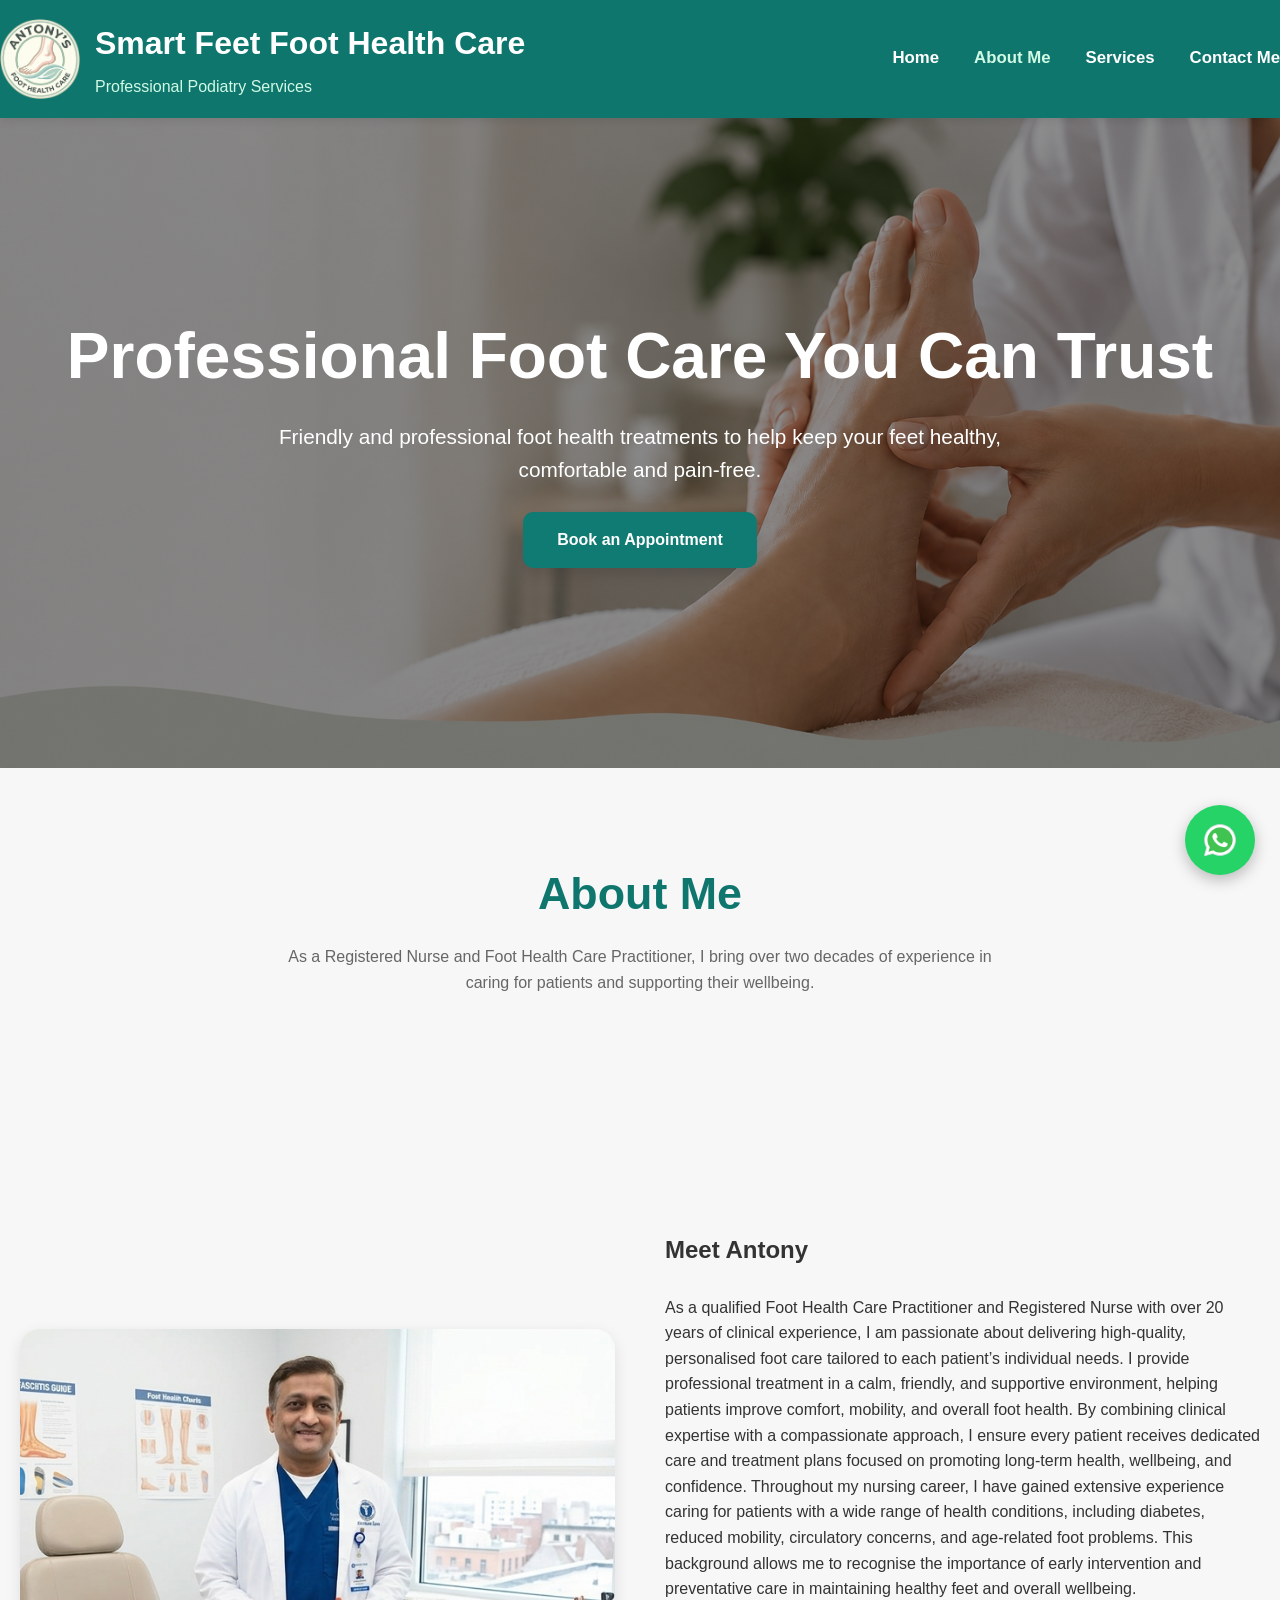
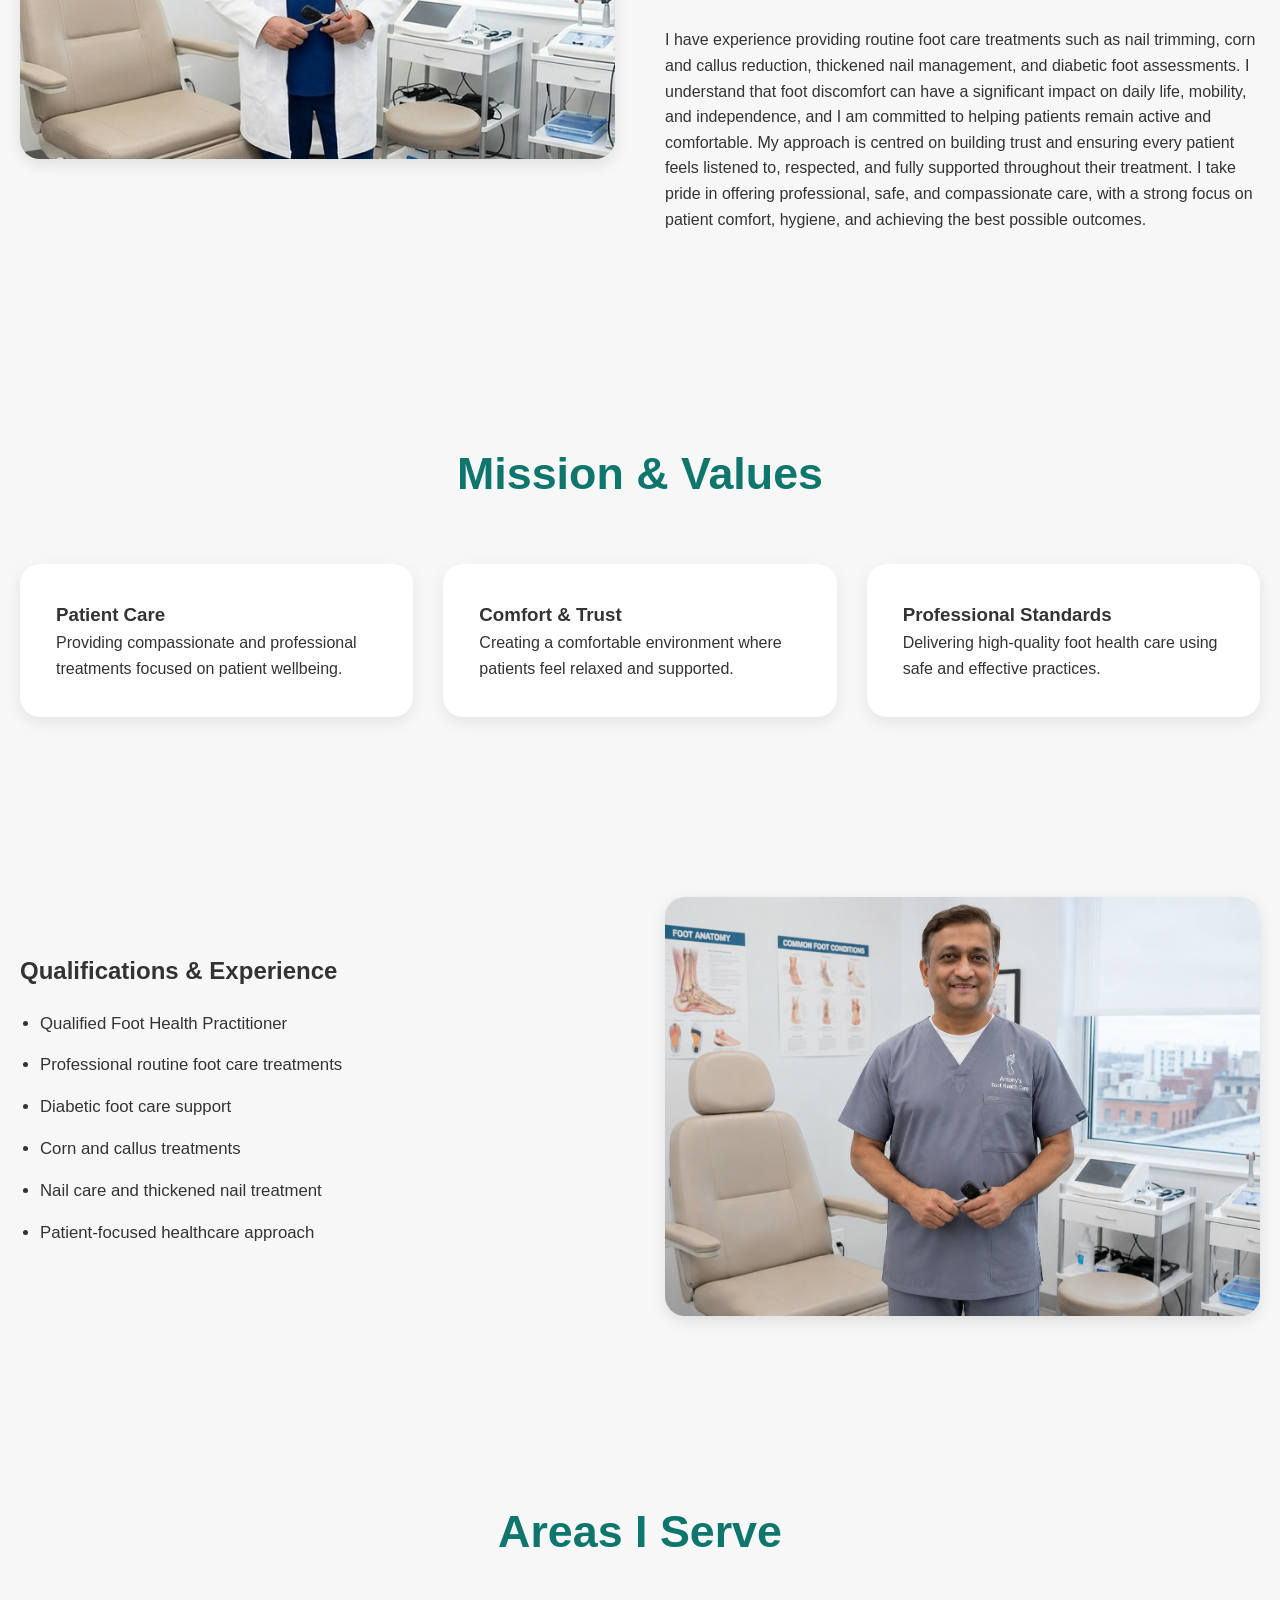
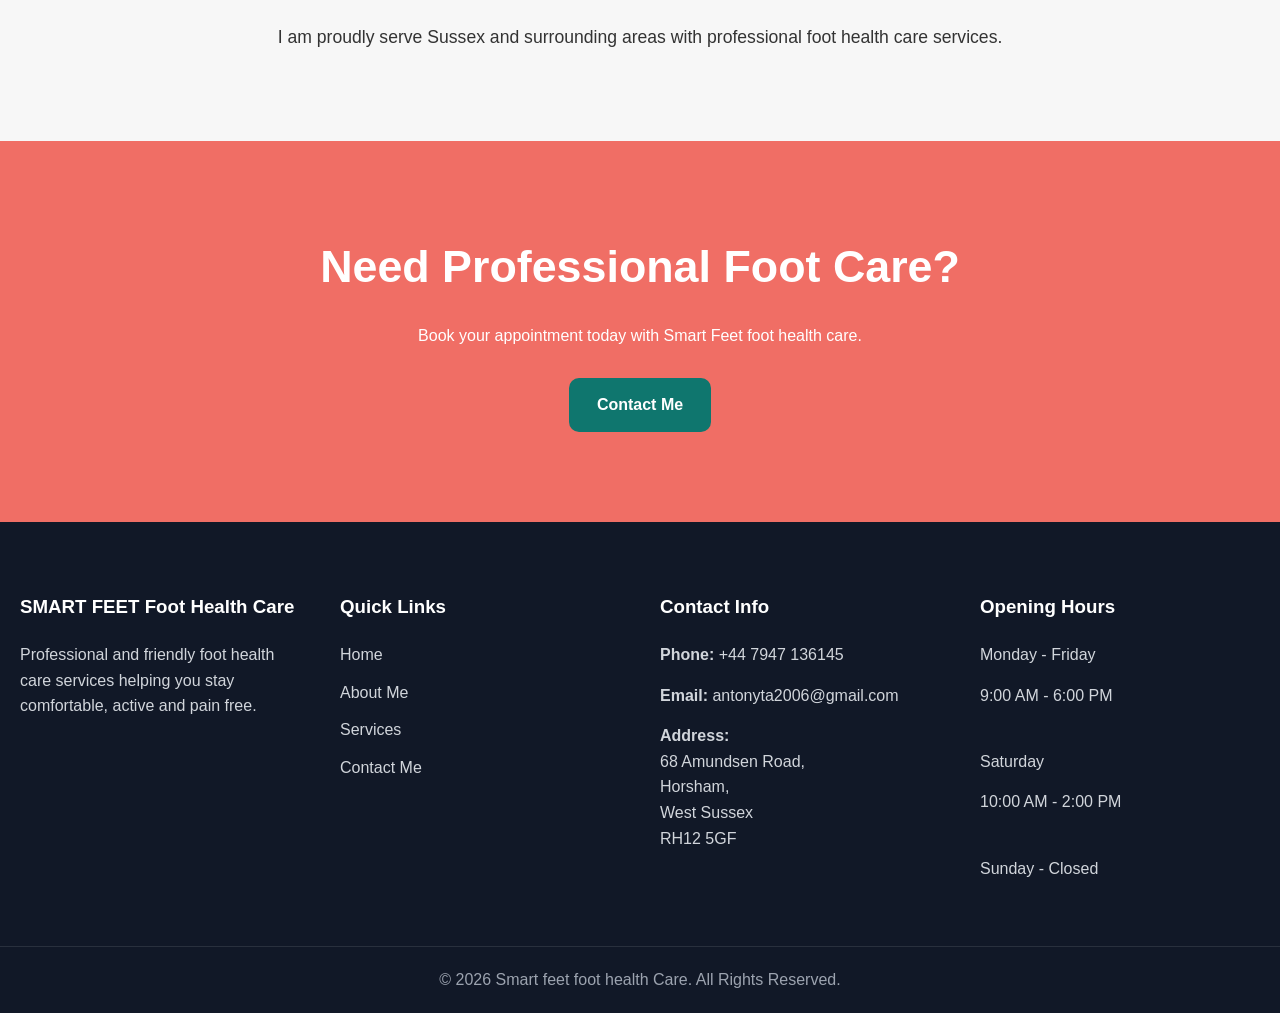
==== about.html @ c0a96d92 "Update about.html" ====
<!DOCTYPE html>
<html lang="en">
<head>
  <meta charset="UTF-8">
  <meta name="viewport" content="width=device-width, initial-scale=1.0">
  <title>Smart Feet Foot Health Care</title>

  <link rel="stylesheet" href="common.css">
</head>
<body>
<!-- ========================= -->
<!-- COMMON HEADER + NAVIGATION -->
<!-- Save this section in each page -->
<!-- ========================= -->

<header>
  <div class="container header-container">
<div class="logo">
  <a href="index.html">
    <img src="images/logo.png" alt="Antony's Foot Health Logo">
  </a>

  <div class="logo-text">
    <h1>Smart Feet Foot Health Care</h1>
    <p>Professional Podiatry Services</p>
  </div>
</div>

<div class="menu-toggle" id="menu-toggle">
  ☰
</div>

<nav class="navbar" id="navbar">
      <ul>
        <li><a href="index.html">Home</a></li>
        <li><a href="about.html" class="active">About Me</a></li>
        <li><a href="services.html">Services</a></li>
        <li><a href="contact.html">Contact Me</a></li>
      </ul>
    </nav>
  </div>
</header>

<!-- ========================= -->
<!-- COMMON HERO SECTION -->
<!-- Save this section in each page -->
<!-- ========================= -->

<section class="hero">
  <div class="hero-content">
    <h2>Professional Foot Care You Can Trust</h2>
    <p>
      Friendly and professional foot health treatments to help keep your feet healthy, comfortable and pain-free.
    </p><br>
            <!-- Hero Button -->
    <a href="contact.html#appointment" class="hero-btn">
      Book an Appointment
    </a>
  </div>
</section>
<section class="about-intro">

  <div class="container">

    <div class="section-title">
      <h2>About Me</h2>

      <p>
        As a Registered Nurse and Foot Health Care Practitioner, I bring over two decades of experience in caring for patients and supporting their wellbeing.
      </p>
    </div>

  </div>

</section>
<section class="about-profile">

  <div class="container about-profile-container">

    <div class="profile-image">
      <img src="images/antony-profile.png" alt="Antony Foot Health Practitioner">
    </div>

    <div class="profile-content">

      <h2>Meet Antony</h2><br>

      <p>
As a qualified Foot Health Care Practitioner and Registered Nurse with over 20 years of clinical experience, I am passionate about delivering high-quality, personalised foot care tailored to each patient’s individual needs. I provide professional treatment in a calm, friendly, and supportive environment, helping patients improve comfort, mobility, and overall foot health. By combining clinical expertise with a compassionate approach, I ensure every patient receives dedicated care and treatment plans focused on promoting long-term health, wellbeing, and confidence. Throughout my nursing career, I have gained extensive experience caring for patients with a wide range of health conditions, including diabetes, reduced mobility, circulatory concerns, and age-related foot problems. This background allows me to recognise the importance of early intervention and preventative care in maintaining healthy feet and overall wellbeing.
      </p><br>

      <p>
        I have experience providing routine foot care treatments such as nail trimming, corn and callus reduction, thickened nail management, and diabetic foot assessments. I understand that foot discomfort can have a significant impact on daily life, mobility, and independence, and I am committed to helping patients remain active and comfortable. My approach is centred on building trust and ensuring every patient feels listened to, respected, and fully supported throughout their treatment. I take pride in offering professional, safe, and compassionate care, with a strong focus on patient comfort, hygiene, and achieving the best possible outcomes.
      </p><br>



    </div>

  </div>

</section>
<section class="mission-section">

  <div class="container">

    <div class="section-title">
      <h2>Mission & Values</h2>
    </div>

    <div class="mission-grid">

      <div class="mission-card">
        <h3>Patient Care</h3>

        <p>
          Providing compassionate and professional treatments focused on patient wellbeing.
        </p>
      </div>

      <div class="mission-card">
        <h3>Comfort & Trust</h3>

        <p>
          Creating a comfortable environment where patients feel relaxed and supported.
        </p>
      </div>

      <div class="mission-card">
        <h3>Professional Standards</h3>

        <p>
          Delivering high-quality foot health care using safe and effective practices.
        </p>
      </div>

    </div>

  </div>

</section>
<section class="qualifications-section">

  <div class="container qualifications-container">

    <div class="qualifications-content">

      <h2>Qualifications & Experience</h2>

      <ul class="qualification-list">

        <li>Qualified Foot Health Practitioner</li>

        <li>Professional routine foot care treatments</li>

        <li>Diabetic foot care support</li>

        <li>Corn and callus treatments</li>

        <li>Nail care and thickened nail treatment</li>

        <li>Patient-focused healthcare approach</li>

      </ul>

    </div>

    <div class="qualifications-image">
      <img src="images/antony-profile1.png" alt="Foot Health Treatment">
    </div>

  </div>

</section>
<section class="service-area">

  <div class="container">

    <div class="section-title">
      <h2>Areas I Serve</h2>
    </div>

    <p class="service-area-text">
      I am proudly serve Sussex and surrounding areas with professional foot health care services.
    </p>

  </div>

</section>

<section class="services-cta">

  <div class="container services-cta-container">

    <h2>Need Professional Foot Care?</h2>

    <p>
      Book your appointment today with Smart Feet foot health care.
    </p>

    <a href="contact.html#appointment" class="btn-primary">
      Contact Me
    </a>

  </div>

</section>

<!-- ========================= -->
<!-- COMMON FOOTER -->
<!-- Save this section in each page -->
<!-- ========================= -->

<!-- ========================= -->
<!-- Footer -->
<!-- ========================= -->

<footer class="footer">

  <div class="container footer-container">

    <!-- Footer About -->
    <div class="footer-column">
      <h3>SMART FEET Foot Health Care</h3>

      <p>
        Professional and friendly foot health care services helping you stay comfortable, active and pain free.
      </p>
    </div>

    <!-- Quick Links -->
    <div class="footer-column">
      <h3>Quick Links</h3>

      <ul class="footer-links">
        <li><a href="index.html">Home</a></li>
        <li><a href="about.html">About Me</a></li>
        <li><a href="services.html">Services</a></li>
        <li><a href="contact.html">Contact Me</a></li>
      </ul>
    </div>

    <!-- Contact Information -->
    <div class="footer-column">
      <h3>Contact Info</h3>

      <p><strong>Phone:</strong> +44 7947 136145</p>

      <p><strong>Email:</strong> antonyta2006@gmail.com</p>

      <p>
        <strong>Address:</strong><br>
        68 Amundsen Road,<br>
        Horsham,<br>
        West Sussex<br>
        RH12 5GF
      </p>
    </div>

    <!-- Opening Hours -->
    <div class="footer-column">
      <h3>Opening Hours</h3>

      <p>Monday - Friday</p>
      <p>9:00 AM - 6:00 PM</p>

      <br>

      <p>Saturday</p>
      <p>10:00 AM - 2:00 PM</p>

      <br>

      <p>Sunday - Closed</p>
    </div>

  </div>

  <!-- Bottom Footer -->
  <div class="footer-bottom">
    <p>
      © 2026 Smart feet foot health Care. All Rights Reserved.
    </p>
  </div>

</footer>
  <script src="common.js"></script>
<!-- WhatsApp Floating Button -->
<a 
  href="https://wa.me/447947136145" 
  class="whatsapp-float" 
  target="_blank"
>
  <img src="images/whatsapp-icon.png" alt="WhatsApp">
</a>
</body>
</html>
---- common.css ----
/* ========================= */
/* COMMON CSS */
/* Antony's Foot Health Care */
/* ========================= */

/* ========================= */
/* RESET */
/* ========================= */

* {
  margin: 0;
  padding: 0;
  box-sizing: border-box;
}

html,
body {
  width: 100%;
  overflow-x: hidden;
}

body {
  font-family: Arial, sans-serif;
  line-height: 1.6;
  color: #333;
  background-color: #f7f7f7;
}

img {
  max-width: 100%;
  display: block;
}

/* ========================= */
/* CONTAINER */
/* ========================= */

.container {
  width: 100%;
  max-width: 1400px;
  margin: 0 auto;
  padding-left: 20px;
  padding-right: 20px;
}

/* ========================= */
/* HEADER */
/* ========================= */

header {
  background-color: #0f766e;
  color: white;
  position: sticky;
  top: 0;
  z-index: 1000;
  width: 100%;
  box-shadow: 0 2px 10px rgba(0,0,0,0.1);
}

.header-container {
  display: flex;
  justify-content: space-between;
  align-items: center;
  padding: 18px 0;
  position: relative;
}

/* ========================= */
/* LOGO */
/* ========================= */

.logo {
  display: flex;
  align-items: center;
  gap: 15px;
}

.logo img {
  width: 80px;
  height: auto;
  object-fit: contain;
}

.logo-text h1 {
  font-size: 2rem;
  color: white;
  margin-bottom: 5px;
}

.logo-text p {
  font-size: 1rem;
  color: #d1fae5;
}

/* ========================= */
/* NAVIGATION */
/* ========================= */

.navbar ul {
  list-style: none;
  display: flex;
  gap: 35px;
}

.navbar a {
  text-decoration: none;
  color: white;
  font-weight: bold;
  font-size: 1.05rem;
  transition: 0.3s;
}

.navbar a:hover,
.navbar a.active {
  color: #d1fae5;
}

/* ========================= */
/* HAMBURGER */
/* ========================= */

.menu-toggle {
  display: none;
  font-size: 2rem;
  color: white;
  cursor: pointer;
}

/* ========================= */
/* HERO SECTION */
/* ========================= */

.hero {
  background:
    linear-gradient(rgba(0,0,0,0.45), rgba(0,0,0,0.45)),
    url('images/hero-foot-health.png');

  background-size: cover;
  background-position: center;

  height: 650px;

  display: flex;
  align-items: center;
  justify-content: center;

  text-align: center;

  color: white;
}

.hero-content h2 {
  font-size: 4rem;
  margin-bottom: 25px;
  line-height: 1.2;
}

.hero-content p {
  font-size: 1.3rem;
  max-width: 800px;
  margin: auto;
}
/* ========================= */
/* Hero Button */
/* ========================= */

.hero-btn {

  display: inline-block;

  background-color: #0f7b72;

  color: white;

  padding: 15px 34px;

  border-radius: 10px;

  text-decoration: none;

  font-size: 1rem;

  font-weight: 600;

  transition: all 0.3s ease;

  box-shadow: 0 5px 15px rgba(0,0,0,0.15);
}

.hero-btn:hover {

  background-color: #0b5f58;

  transform: translateY(-3px);

  box-shadow: 0 10px 22px rgba(15,123,114,0.25);
}

/* ========================= */
/* COMMON SECTION */
/* ========================= */

section {
  padding: 90px 0;
}

.section-title {
  text-align: center;
  margin-bottom: 55px;
}

.section-title h2 {
  font-size: 2.8rem;
  color: #0f766e;
  margin-bottom: 15px;
}

.section-title p {
  color: #666;
  max-width: 750px;
  margin: auto;
}

/* ========================= */
/* PAGE SECTION */
/* ========================= */

.page-section {
  padding: 80px 0;
}

.page-section h2 {
  font-size: 2.5rem;
  margin-bottom: 20px;
  color: #0f766e;
}

.page-section p {
  font-size: 1.1rem;
  margin-bottom: 15px;
}

/* ========================= */
/* BUTTONS */
/* ========================= */

.btn-primary,
.service-btn,
.contact-btn {
  display: inline-block;
  background-color: #0f766e;
  color: white;
  padding: 14px 28px;
  border-radius: 10px;
  text-decoration: none;
  font-weight: bold;
  transition: 0.35s ease;
}

.btn-primary:hover,
.service-btn:hover,
.contact-btn:hover {
  background-color: #0b5f58;
  transform: translateY(-3px);
  box-shadow: 0 10px 25px rgba(0,0,0,0.15);
}

/* ========================= */
/* WELCOME SECTION */
/* ========================= */

.welcome-container {
  display: grid;
  grid-template-columns: 1fr 1fr;
  gap: 50px;
  align-items: center;
}

.welcome-image img {
  border-radius: 20px;
}

/* ========================= */
/* GRID LAYOUTS */
/* ========================= */

.services-grid,
.why-grid,
.testimonial-grid,
.contact-grid,
.mission-grid,
.trust-grid,
.problems-grid,
.process-grid,
.areas-grid,
.care-grid {
  display: grid;
  gap: 30px;
}

/* ========================= */
/* SERVICES GRID */
/* ========================= */

.services-grid,
.why-grid,
.testimonial-grid,
.mission-grid,
.trust-grid {
  grid-template-columns: repeat(auto-fit, minmax(260px, 1fr));
}

/* ========================= */
/* CONTACT GRID */
/* ========================= */

.contact-grid {
  grid-template-columns: repeat(auto-fit, minmax(280px, 1fr));
}

/* ========================= */
/* AREA GRID */
/* ========================= */

.areas-grid {
  grid-template-columns: repeat(auto-fit, minmax(180px, 1fr));
}

/* ========================= */
/* CARE GRID */
/* ========================= */

.care-grid {
  grid-template-columns: repeat(auto-fit, minmax(300px, 1fr));
}

/* ========================= */
/* PROCESS GRID */
/* ========================= */

.problems-grid,
.process-grid {
  grid-template-columns: repeat(auto-fit, minmax(220px, 1fr));
}

/* ========================= */
/* CARDS */
/* ========================= */

.service-card,
.why-card,
.testimonial-card,
.contact-card,
.mission-card,
.trust-card,
.problem-card,
.process-card,
.care-card {
  background: white;
  padding: 35px;
  border-radius: 20px;
  box-shadow: 0 5px 15px rgba(0,0,0,0.08);
  transition: all 0.35s ease;
  border: 1px solid transparent;
}

.service-card:hover,
.why-card:hover,
.testimonial-card:hover,
.contact-card:hover,
.mission-card:hover,
.trust-card:hover,
.problem-card:hover,
.process-card:hover,
.care-card:hover {
  transform: translateY(-8px);

  box-shadow:
    0 15px 35px rgba(0,0,0,0.18),
    0 8px 18px rgba(15,123,114,0.15);

  border-color: #0f766e;
}

/* ========================= */
/* SERVICE IMAGES */
/* ========================= */

.service-card img {
  width: 100%;
  height: 220px;
  object-fit: cover;
  border-radius: 15px;
  margin-bottom: 20px;
}

/* ========================= */
/* FAQ SECTION */
/* ========================= */

.faq-item {
  margin-bottom: 30px;
}

.faq-item h3 {
  color: #0f766e;
  margin-bottom: 10px;
}

/* ========================= */
/* CTA SECTIONS */
/* ========================= */

.cta-section,
.about-cta,
.services-cta {
  text-align: center;
  color: white;
}

.cta-section,
.about-cta {
  background-color: #0f766e;
}

.services-cta {
  background-color: #f06e65;
}

.cta-section h2,
.about-cta h2,
.services-cta h2 {
  font-size: 2.8rem;
  margin-bottom: 20px;
}

.cta-section p,
.about-cta p,
.services-cta p {
  margin-bottom: 30px;
}

/* ========================= */
/* CONTACT */
/* ========================= */

.contact-icon {
  font-size: 3rem;
  margin-bottom: 20px;
}

.contact-card h3 {
  color: #0f766e;
  margin-bottom: 15px;
}

.contact-card p {
  margin-bottom: 25px;
}

.contact-form {
  max-width: 700px;
  margin: auto;
}

.form-group {
  margin-bottom: 20px;
}

.contact-form input,
.contact-form textarea {
  width: 100%;
  padding: 16px;
  border-radius: 10px;
  border: 1px solid #ddd;
  font-size: 1rem;
}

/* ========================= */
/* MAP */
/* ========================= */

.map-container {
  border-radius: 20px;
  overflow: hidden;
  box-shadow: 0 5px 15px rgba(0,0,0,0.1);
}

/* ========================= */
/* HOURS */
/* ========================= */

.hours-card {
  max-width: 700px;
  margin: auto;
  background: white;
  padding: 40px;
  border-radius: 20px;
  box-shadow: 0 5px 15px rgba(0,0,0,0.08);
}

.hours-card h2 {
  text-align: center;
  margin-bottom: 30px;
  color: #0f766e;
}

.hours-row {
  display: flex;
  justify-content: space-between;
  padding: 15px 0;
  border-bottom: 1px solid #eee;
}

/* ========================= */
/* ABOUT */
/* ========================= */

.about-profile-container,
.qualifications-container,
.treatment-container,
.diabetic-container {
  display: grid;
  grid-template-columns: 1fr 1fr;
  gap: 50px;
  align-items: center;
}

.profile-image img,
.qualifications-image img,
.treatment-image img,
.diabetic-image img {
  width: 100%;
  border-radius: 20px;
  box-shadow: 0 5px 15px rgba(0,0,0,0.1);
}

/* ========================= */
/* QUALIFICATION LIST */
/* ========================= */

.qualification-list {
  margin-top: 20px;
  padding-left: 20px;
}

.qualification-list li {
  margin-bottom: 15px;
  font-size: 1.05rem;
}

/* ========================= */
/* TREATMENT CONTENT */
/* ========================= */

.treatment-content ul {
  margin-top: 20px;
  padding-left: 20px;
}

.treatment-content li {
  margin-bottom: 12px;
}

/* ========================= */
/* PHILOSOPHY */
/* ========================= */

.philosophy-card {
  max-width: 900px;
  margin: auto;
  background: white;
  padding: 50px;
  border-radius: 20px;
  text-align: center;
  box-shadow: 0 5px 15px rgba(0,0,0,0.08);
}

/* ========================= */
/* SERVICE AREA */
/* ========================= */

.service-area-text {
  text-align: center;
  max-width: 800px;
  margin: auto;
  font-size: 1.1rem;
}

/* ========================= */
/* HOME VISIT */
/* ========================= */

.home-visit-card {
  background-color: #0f766e;
  color: white;
  padding: 60px;
  border-radius: 20px;
  text-align: center;
}

.home-visit-card h2 {
  margin-bottom: 20px;
}

.home-visit-card p {
  margin-bottom: 30px;
}

/* ========================= */
/* CARE CARD */
/* ========================= */

.care-card h3 {
  margin-bottom: 20px;
  color: #0f766e;
}

.care-card ul {
  padding-left: 20px;
}

.care-card li {
  margin-bottom: 12px;
}

/* ========================= */
/* AREA CARD */
/* ========================= */

.area-card {
  background-color: #0f766e;
  color: white;
  padding: 25px;
  text-align: center;
  border-radius: 12px;
  font-weight: bold;
  transition: 0.3s ease;
}

.area-card:hover {
  transform: translateY(-5px);
  background-color: #0b5f58;
  box-shadow: 0 10px 25px rgba(0,0,0,0.2);
}

/* ========================= */
/* FOOTER */
/* ========================= */

.footer {
  background-color: #111827;
  color: #d1d5db;
  padding-top: 70px;
}

.footer-container {
  display: grid;
  grid-template-columns: repeat(auto-fit, minmax(230px, 1fr));
  gap: 40px;
  padding-bottom: 50px;
}

.footer-column h3 {
  color: white;
  margin-bottom: 20px;
}

.footer-column p {
  margin-bottom: 15px;
}

.footer-links {
  list-style: none;
}

.footer-links li {
  margin-bottom: 12px;
}

.footer-links a {
  text-decoration: none;
  color: #d1d5db;
  transition: 0.3s;
}

.footer-links a:hover {
  color: #25D366;
  padding-left: 5px;
}

.footer-bottom {
  border-top: 1px solid rgba(255,255,255,0.1);
  text-align: center;
  padding: 20px 0;
  color: #9ca3af;
}

/* ========================= */
/* WHATSAPP FLOAT */
/* ========================= */

.whatsapp-float {
  position: fixed;
  bottom: 25px;
  right: 25px;
  width: 70px;
  height: 70px;
  background-color: #25D366;
  border-radius: 50%;
  display: flex;
  align-items: center;
  justify-content: center;
  z-index: 9999;
  box-shadow: 0 5px 15px rgba(0,0,0,0.25);
  transition: 0.3s ease;
}

.whatsapp-float:hover {
  transform: scale(1.1);
}

.whatsapp-float img {
  width: 38px;
}

/* ========================= */
/* MOBILE RESPONSIVE */
/* ========================= */

@media (max-width: 768px) {

  /* Header */

  .header-container {
    flex-wrap: nowrap;
    padding: 15px 0;
    align-items: center;
  }

  .logo {
    width: 85%;
    gap: 10px;
  }

  .logo img {
    width: 60px;
  }

  .logo-text h1 {
    font-size: 1.5rem;
    line-height: 1.3;
  }

  .logo-text p {
    font-size: 0.9rem;
  }

  /* Hamburger */

  .menu-toggle {
    display: block;
    font-size: 2.3rem;
    margin-left: auto;
    padding-right: 5px;
  }

  /* Navbar */

  .navbar {
    display: none;
    position: absolute;
    top: 100%;
    left: 0;
    width: 100%;
    background-color: #0f766e;
    padding: 20px 0;
    z-index: 999;
  }

  .navbar.active {
    display: block;
  }

  .navbar ul {
    flex-direction: column;
    align-items: center;
    gap: 20px;
  }

  .navbar a {
    font-size: 1.1rem;
  }

  /* Hero */

  .hero {
    height: 500px;
    padding: 20px;
  }

  .hero-content h2 {
    font-size: 2.5rem;
  }

  .hero-content p {
    font-size: 1rem;
  }
  .hero-btn {

    padding: 14px 26px;

    font-size: 0.95rem;

    width: auto;

    max-width: 90%;
  }
  /* Grids */

  .welcome-container,
  .about-profile-container,
  .qualifications-container,
  .treatment-container,
  .diabetic-container {
    grid-template-columns: 1fr;
  }

  /* Hours */

  .hours-row {
    flex-direction: column;
    gap: 5px;
  }

  /* Footer */

 .footer {

    text-align: left;

    padding-top: 40px;
  }

  .footer-container {

    display: grid;

    grid-template-columns: 1fr 1fr;

    gap: 25px;

    padding-bottom: 30px;
  }

  .footer-column h3 {

    font-size: 1.1rem;

    margin-bottom: 12px;
  }

  .footer-column p,
  .footer-links a {

    font-size: 0.9rem;

    line-height: 1.5;
  }

  .footer-links li {

    margin-bottom: 8px;
  }

  .footer-bottom {

    font-size: 0.8rem;

    padding: 15px 10px;

    text-align: center;
  }
.footer-column:first-child {

    grid-column: 1 / -1;
  }


  /* Sections */

  section {
    padding: 70px 0;
  }

  .section-title h2 {
    font-size: 2rem;
  }

  .cta-section h2,
  .about-cta h2,
  .services-cta h2 {
    font-size: 2rem;
  }

  .philosophy-card,
  .home-visit-card {
    padding: 30px;
  }

  .whatsapp-float {
    width: 60px;
    height: 60px;
  }

  .whatsapp-float img {
    width: 32px;
  }

}
/* ========================= */
/* Mobile Navigation */
/* ========================= */

@media (max-width: 768px) {

  .navbar {

    position: fixed;

    top: 0;
    left: -100%;

    width: 280px;
    height: 100vh;

    background-color: #0f766e;

    padding: 80px 30px;

    transition: 0.35s ease;

    z-index: 9999;

    display: flex;
    flex-direction: column;
  }

  .navbar.active {

    left: 0;
  }

  .navbar ul {

    display: flex;
    flex-direction: column;

    gap: 25px;
  }

  .navbar ul li a {

    font-size: 1.2rem;

    color: white;
  }

  /* Close Button */

  .close-menu {

    position: absolute;

    top: 20px;
    right: 25px;

    font-size: 2rem;

    color: white;

    cursor: pointer;
  }

  /* Hamburger */

  .menu-toggle {

    display: block;

    font-size: 2.2rem;

    cursor: pointer;

    color: white;

    z-index: 10000;
  }

}
/* ========================= */
/* Hide Close Button on Desktop */
/* ========================= */

.close-menu {
  display: none;
}

/* ========================= */
/* Mobile Only */
/* ========================= */

@media (max-width: 768px) {

  .close-menu {
    display: block;
  }

}
/* ========================= */
/* Appointment Form */
/* ========================= */

.appointment-section {

  background-color: #f8fafc;
}

.appointment-form {

  max-width: 800px;

  margin: auto;

  background: white;

  padding: 50px;

  border-radius: 20px;

  box-shadow: 0 5px 20px rgba(0,0,0,0.08);
}

.appointment-form .form-group {

  margin-bottom: 25px;
}

.appointment-form label {

  display: block;

  margin-bottom: 10px;

  font-weight: 600;

  color: #0f172a;
}

.appointment-form input,
.appointment-form select,
.appointment-form textarea {

  width: 100%;

  padding: 15px;

  border: 1px solid #d1d5db;

  border-radius: 10px;

  font-size: 1rem;

  transition: 0.3s ease;
}

.appointment-form input:focus,
.appointment-form select:focus,
.appointment-form textarea:focus {

  outline: none;

  border-color: #0f7b72;

  box-shadow: 0 0 0 3px rgba(15,123,114,0.15);
}

.radio-group {

  display: flex;

  gap: 30px;

  margin-top: 10px;
}

.radio-group label {

  display: flex;

  align-items: center;

  gap: 8px;

  font-weight: normal;
}

.appointment-btn {

  width: 100%;

  background-color: #0f7b72;

  color: white;

  border: none;

  padding: 16px;

  border-radius: 10px;

  font-size: 1rem;

  font-weight: 600;

  cursor: pointer;

  transition: 0.3s ease;
}

.appointment-btn:hover {

  background-color: #0b5f58;

  transform: translateY(-2px);

  box-shadow: 0 8px 18px rgba(15,123,114,0.25);
}

/* ========================= */
/* Mobile Responsive */
/* ========================= */

@media (max-width: 768px) {

  .appointment-form {

    padding: 30px 20px;
  }

  .radio-group {

    flex-direction: column;

    gap: 12px;
  }
}
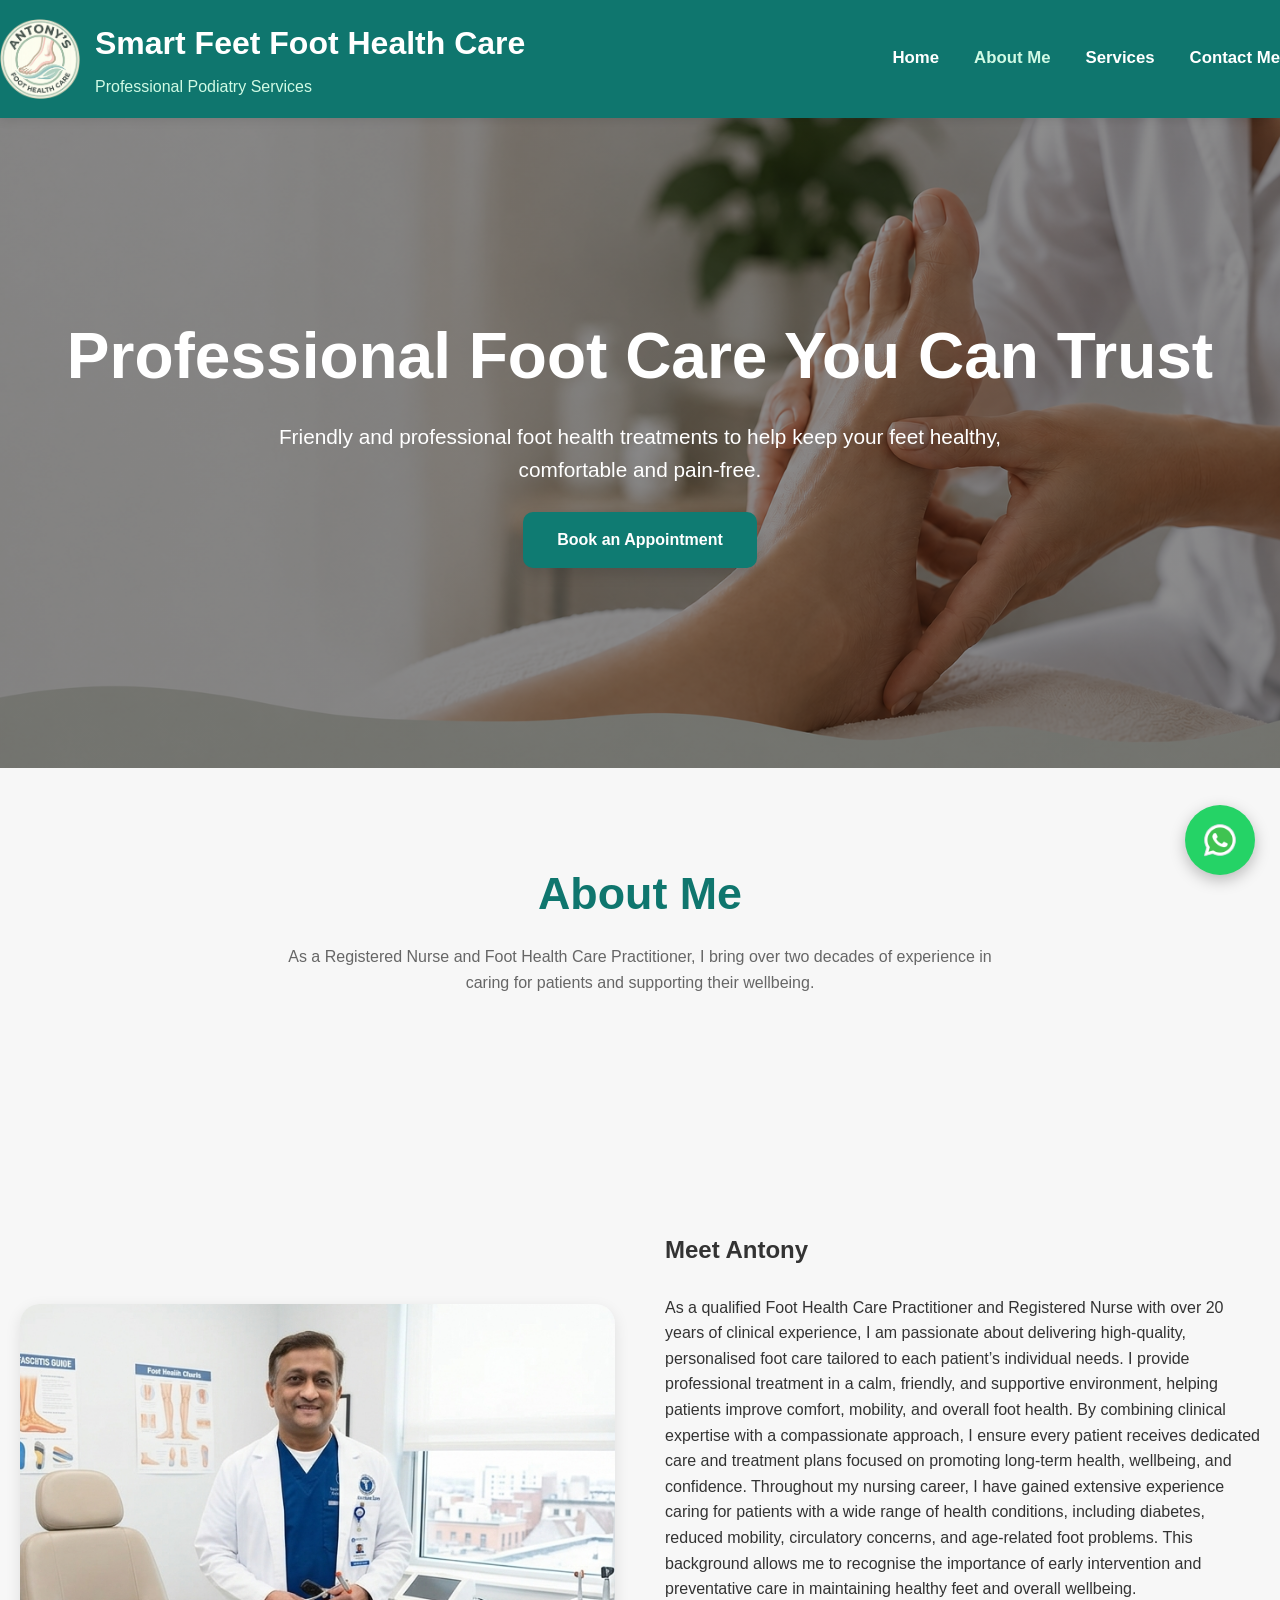
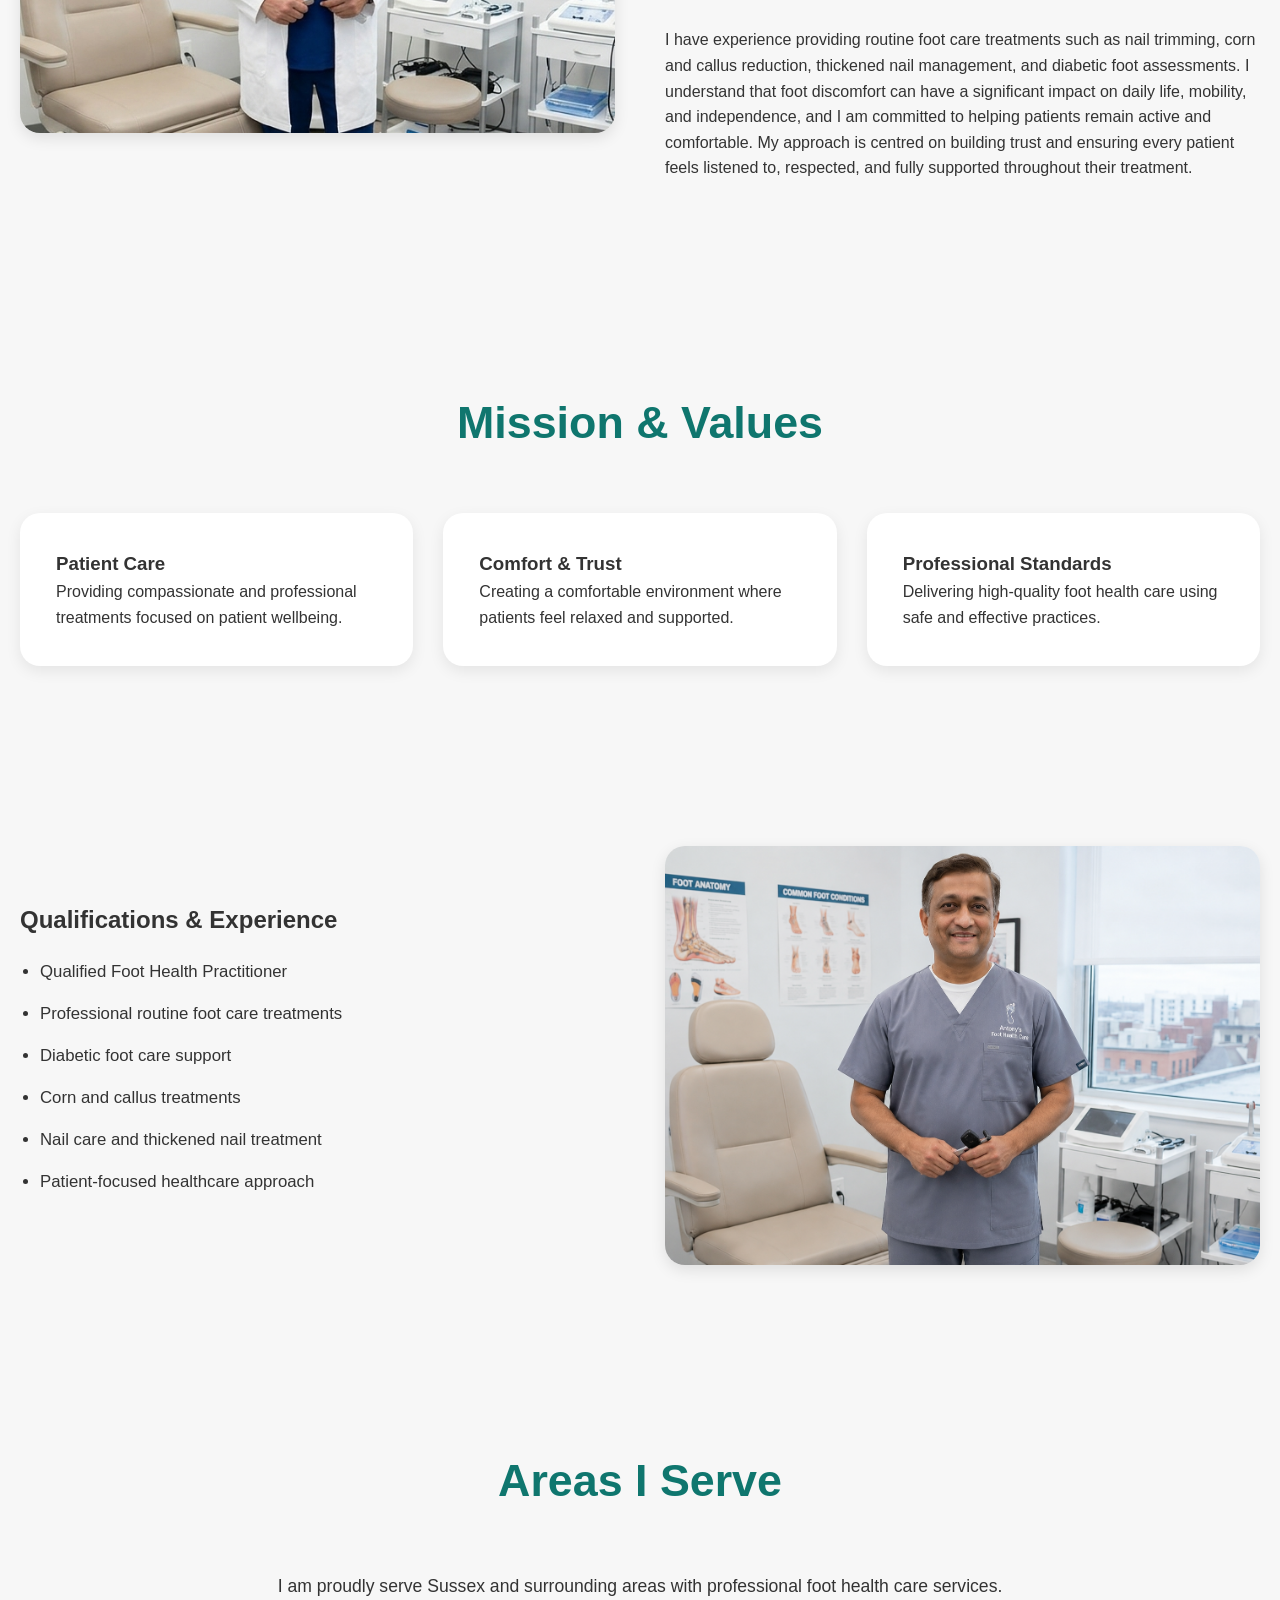
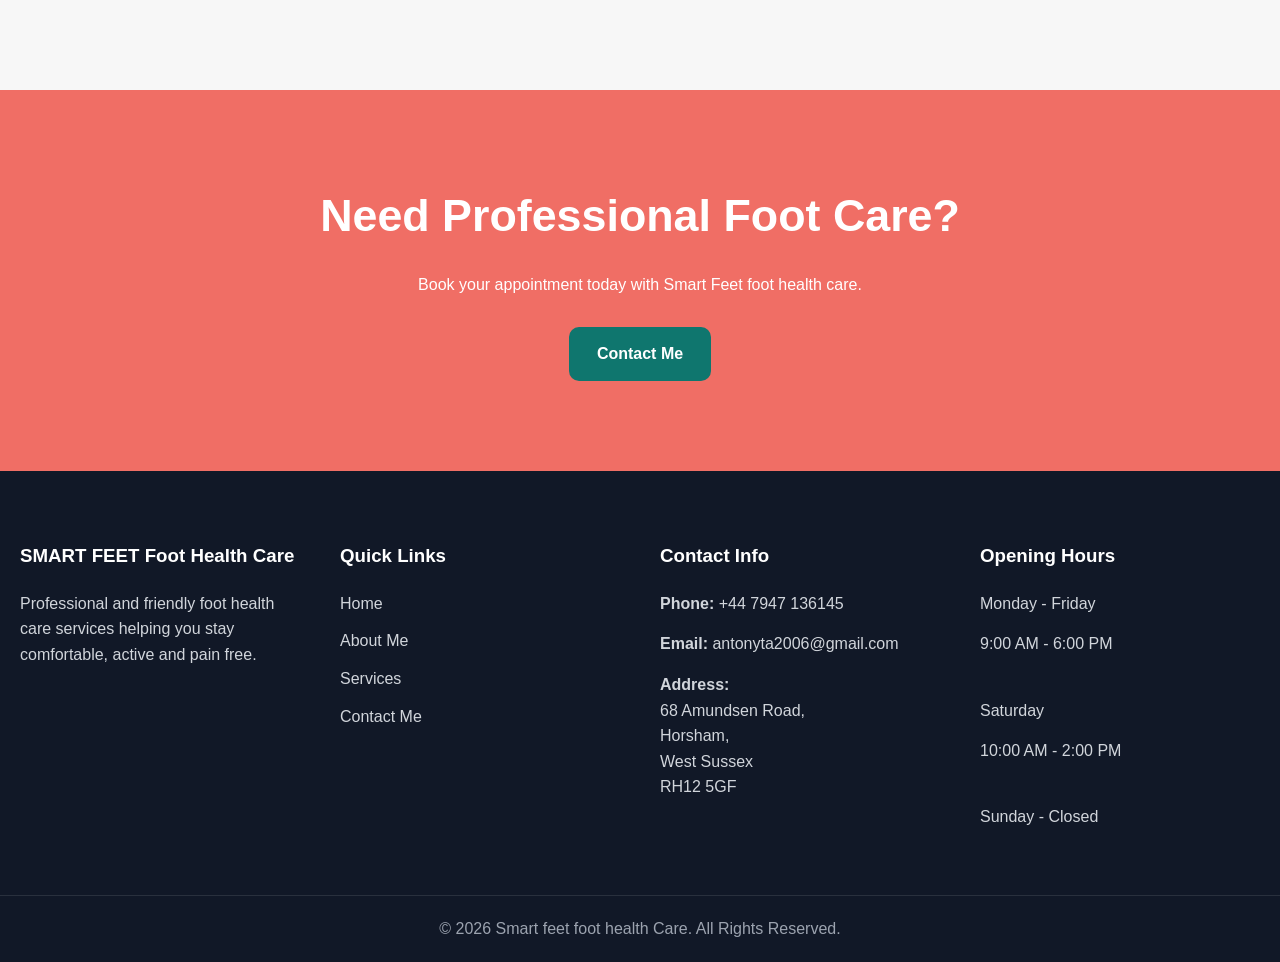
==== commit 678f6ae0: "Update about.html" ====
--- a/about.html
+++ b/about.html
@@ -90,7 +90,7 @@
       </p><br>
 
       <p>
-        I have experience providing routine foot care treatments such as nail trimming, corn and callus reduction, thickened nail management, and diabetic foot assessments. I understand that foot discomfort can have a significant impact on daily life, mobility, and independence, and I am committed to helping patients remain active and comfortable. My approach is centred on building trust and ensuring every patient feels listened to, respected, and fully supported throughout their treatment. I take pride in offering professional, safe, and compassionate care, with a strong focus on patient comfort, hygiene, and achieving the best possible outcomes.
+        I have experience providing routine foot care treatments such as nail trimming, corn and callus reduction, thickened nail management, and diabetic foot assessments. I understand that foot discomfort can have a significant impact on daily life, mobility, and independence, and I am committed to helping patients remain active and comfortable. My approach is centred on building trust and ensuring every patient feels listened to, respected, and fully supported throughout their treatment. 
       </p><br>
 
 
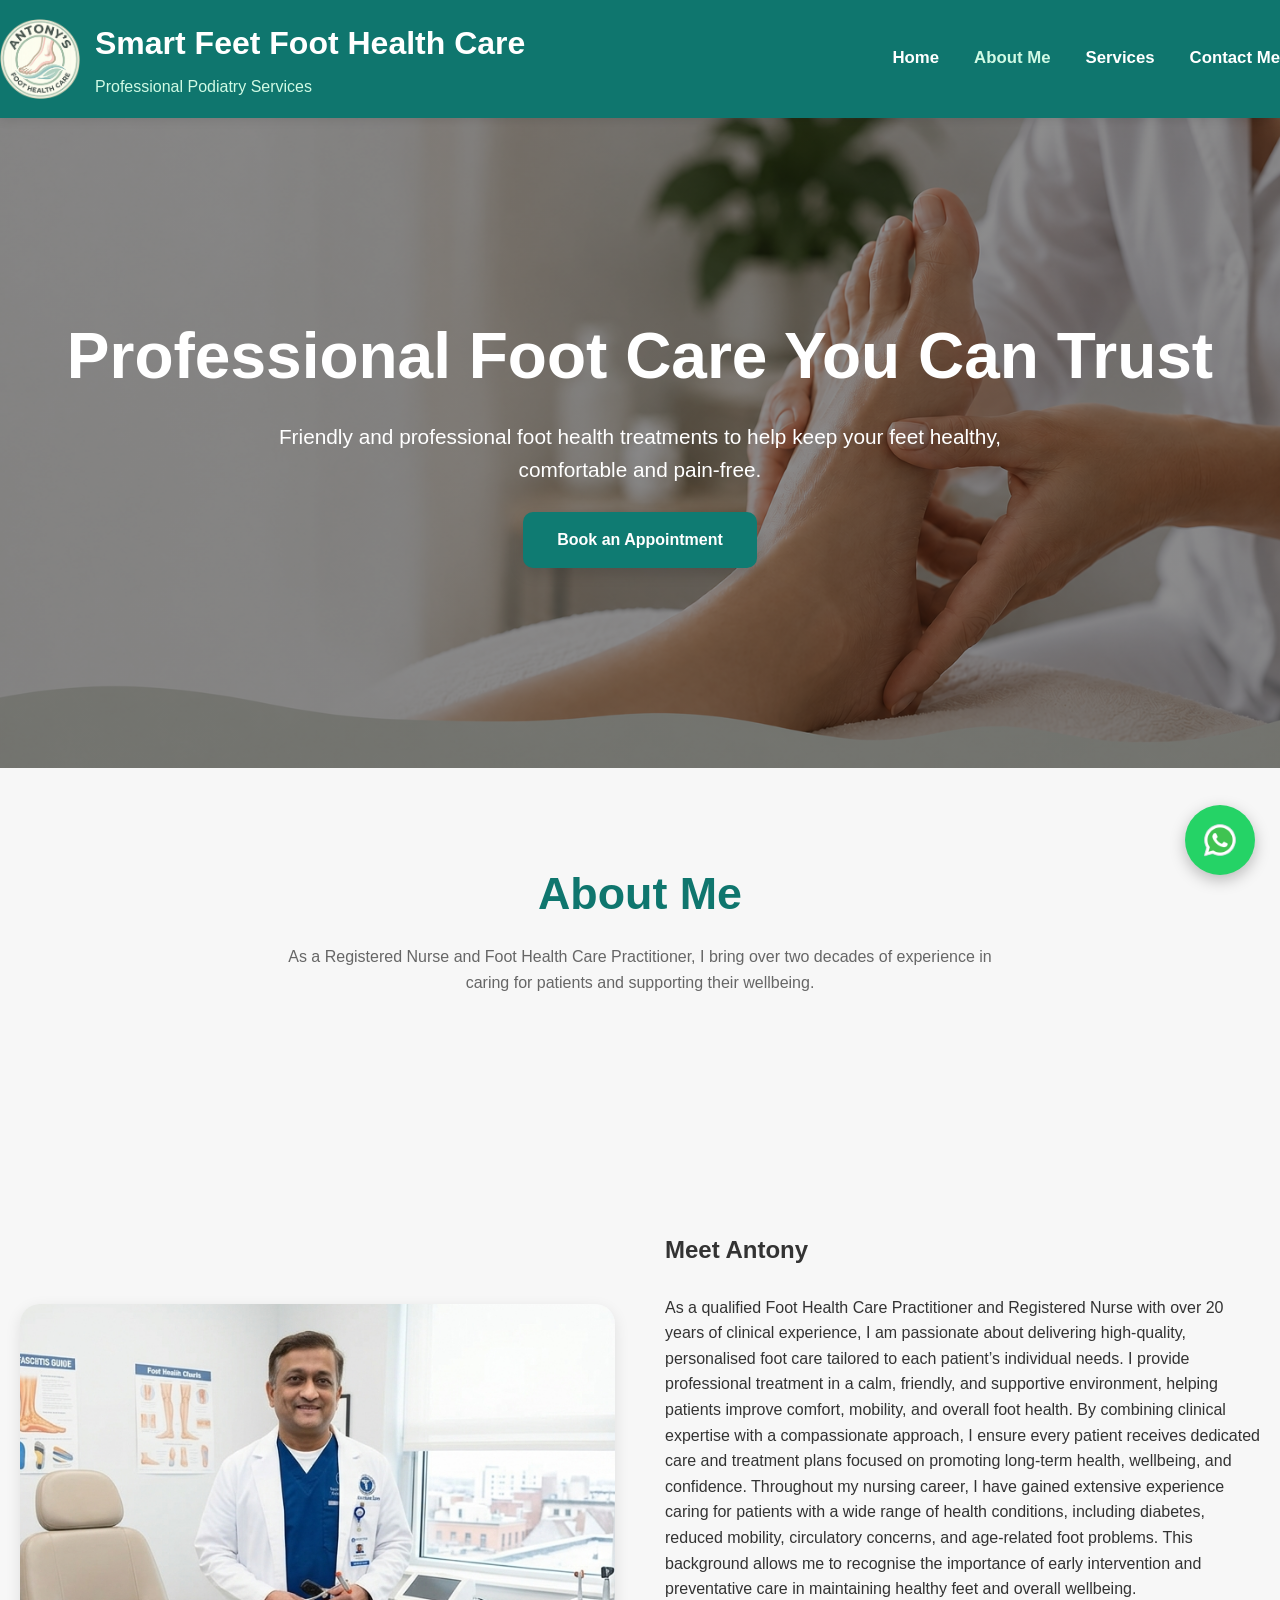
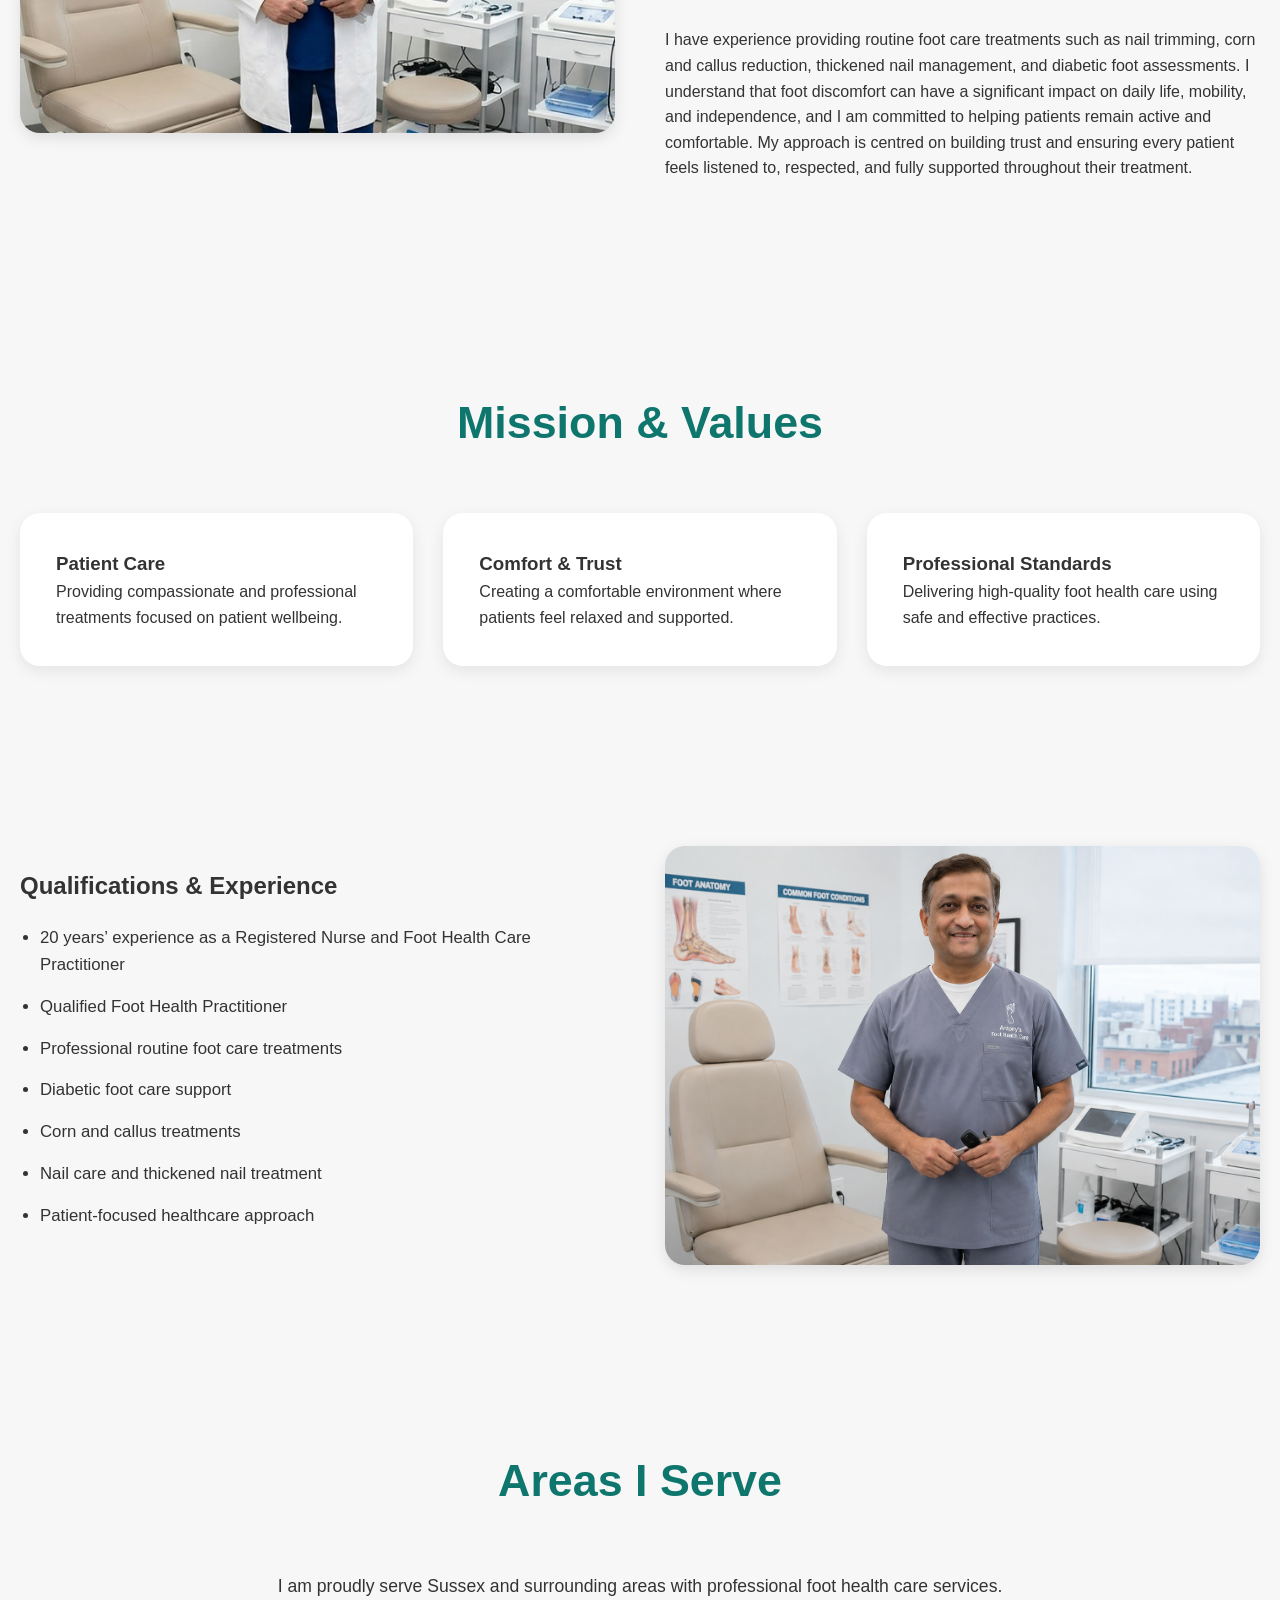
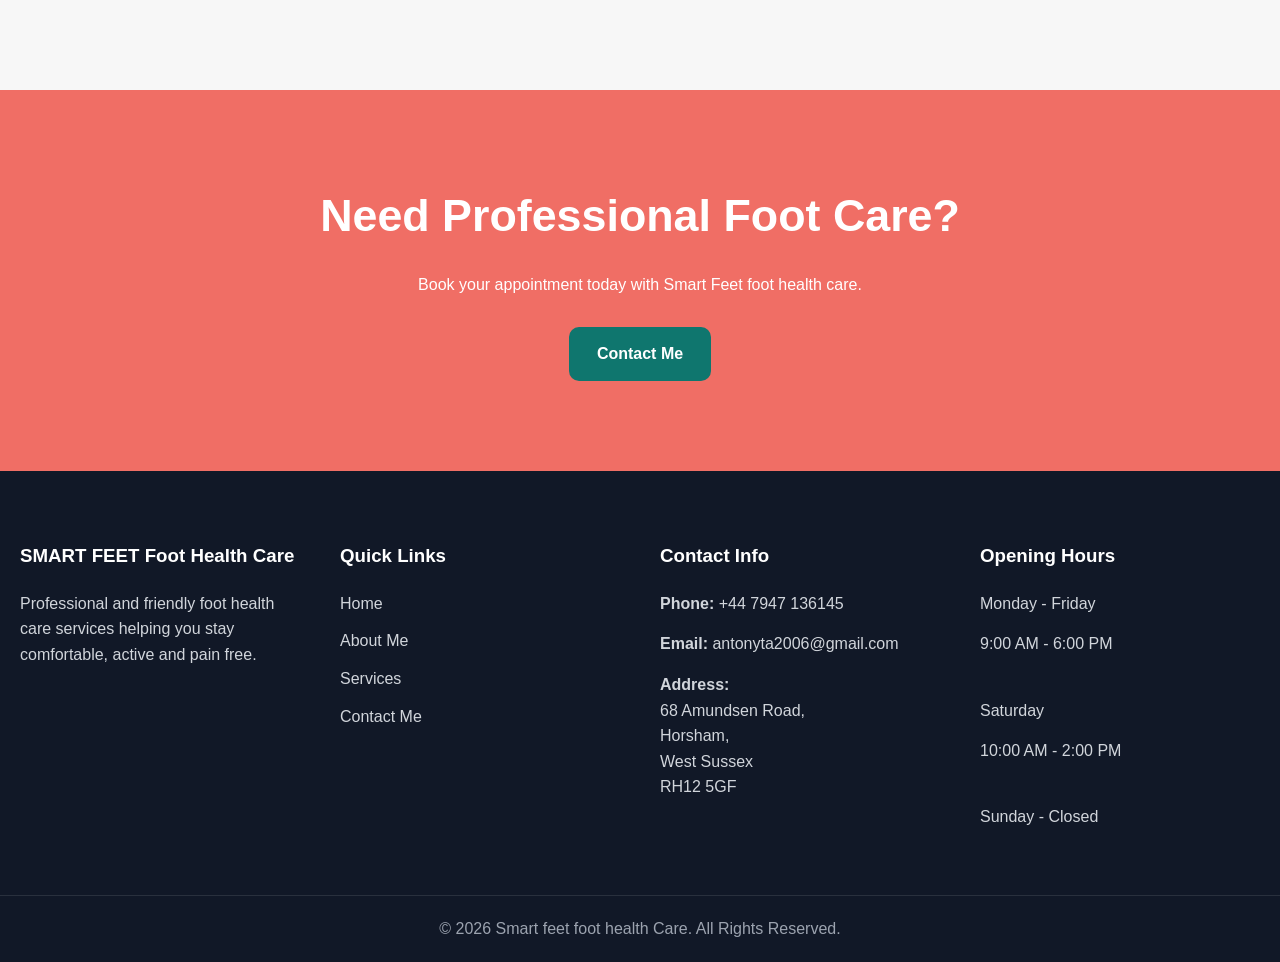
==== commit 072f0750: "Update about.html" ====
--- a/about.html
+++ b/about.html
@@ -148,6 +148,8 @@
       <h2>Qualifications & Experience</h2>
 
       <ul class="qualification-list">
+
+        <li>20 years’ experience as a Registered Nurse and Foot Health Care Practitioner</li>
 
         <li>Qualified Foot Health Practitioner</li>
 
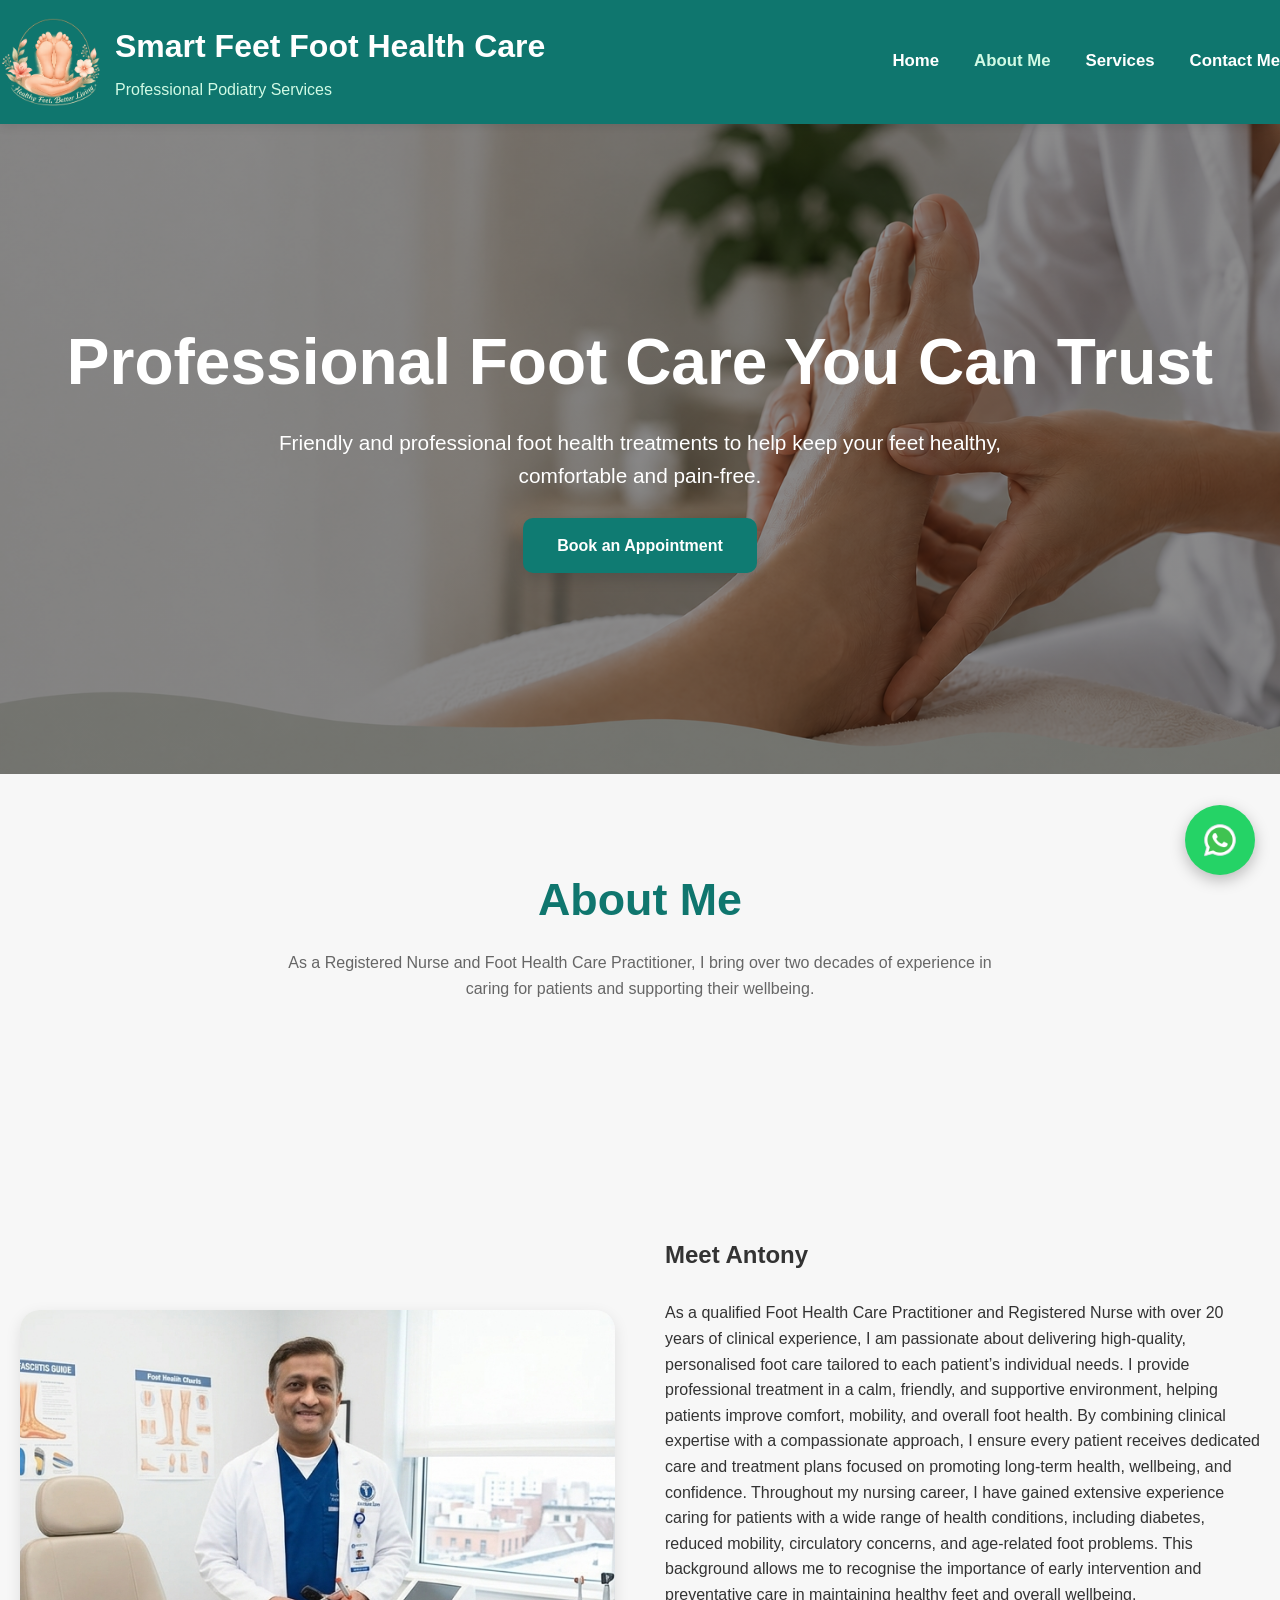
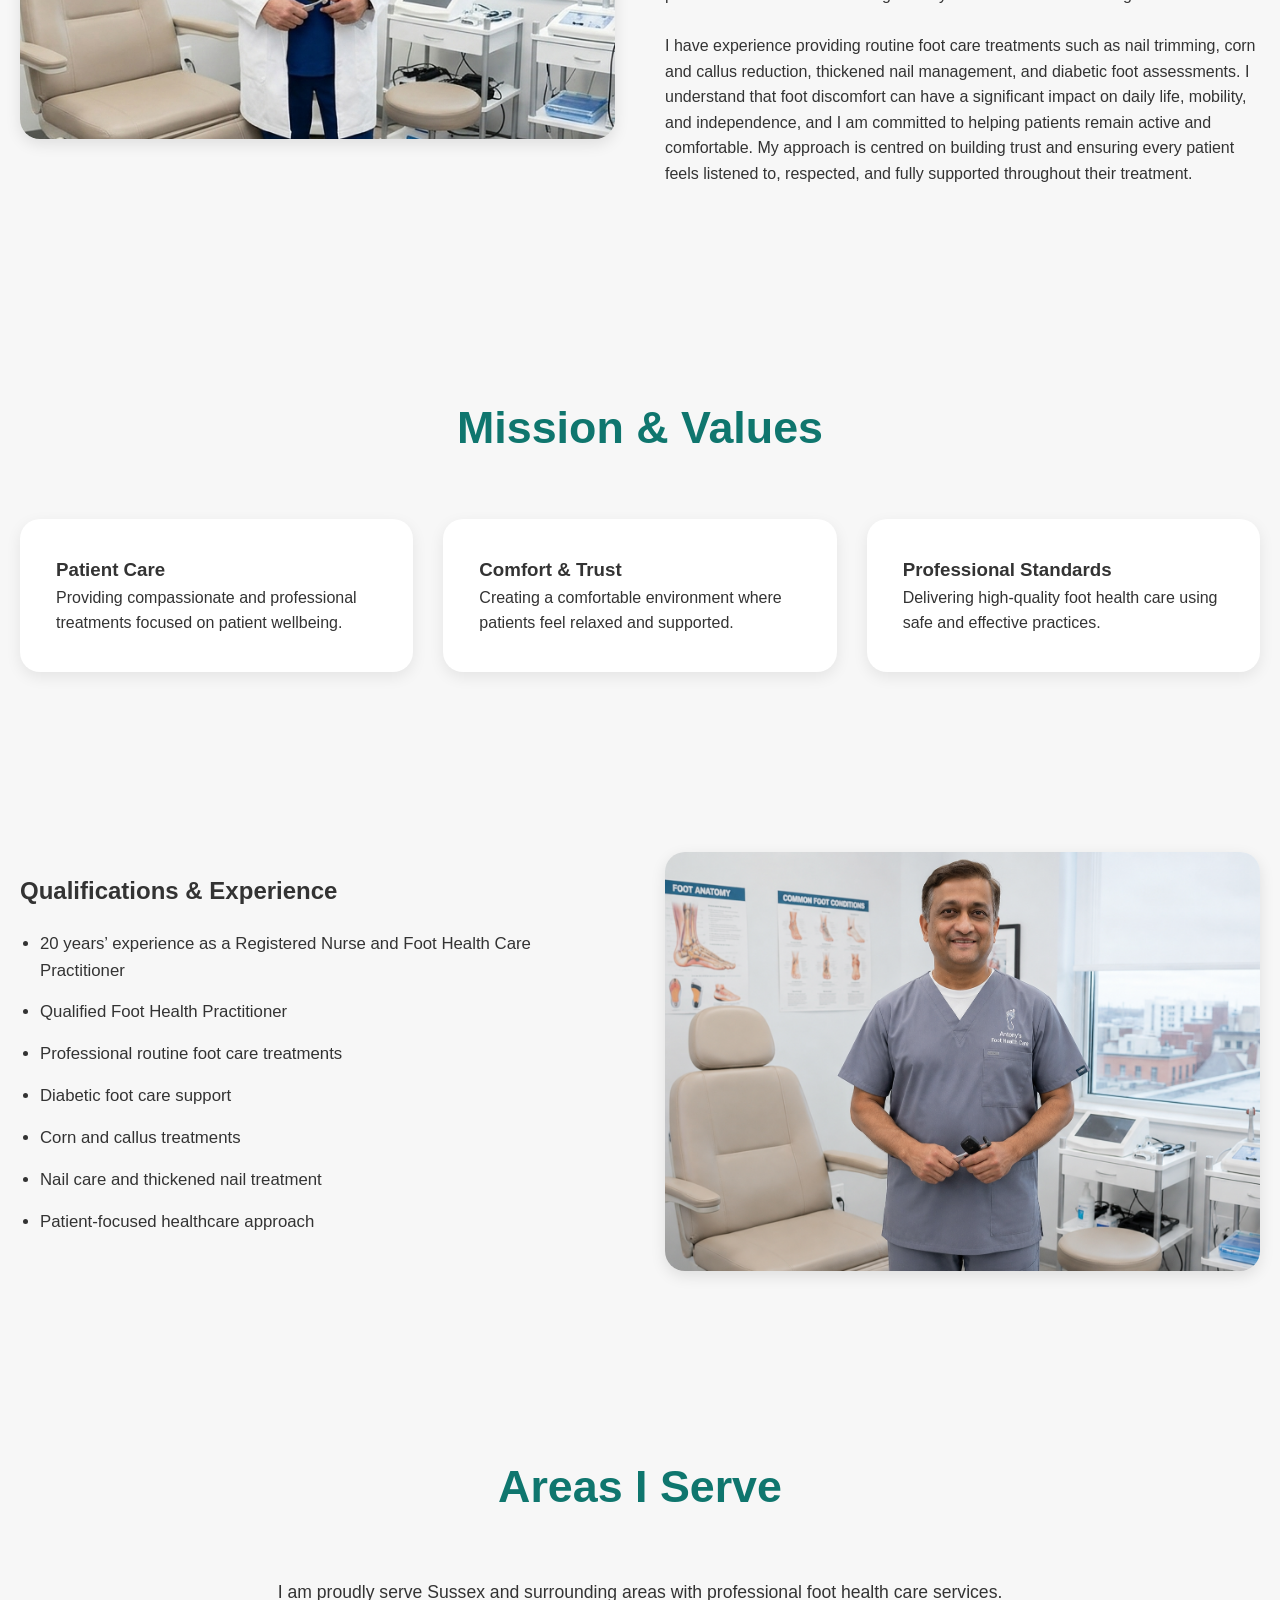
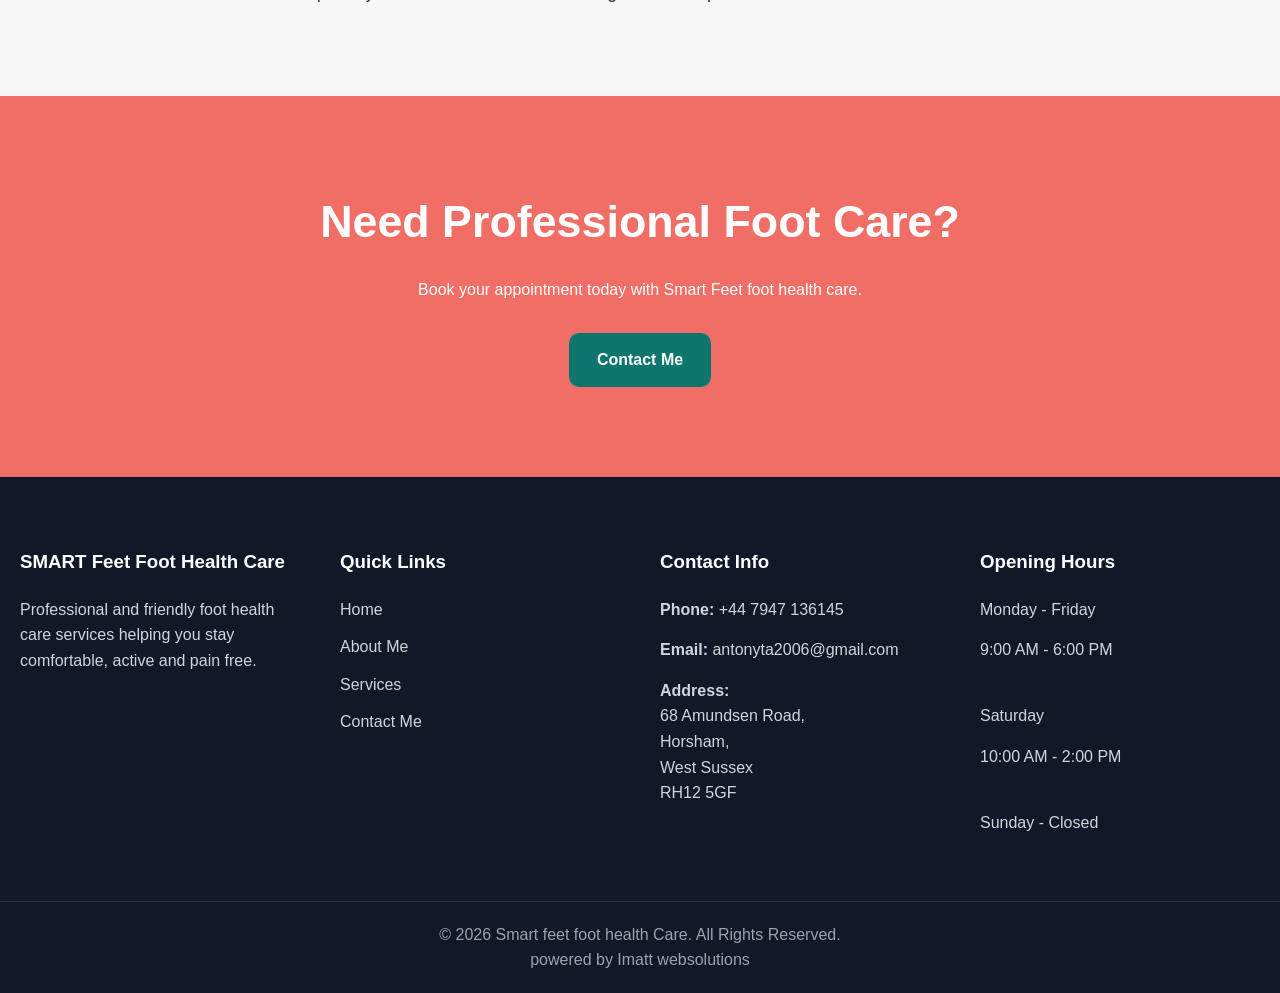
==== commit d30cd787: "Update about.html" ====
--- a/about.html
+++ b/about.html
@@ -223,7 +223,7 @@
 
     <!-- Footer About -->
     <div class="footer-column">
-      <h3>SMART FEET Foot Health Care</h3>
+      <h3>SMART Feet Foot Health Care</h3>
 
       <p>
         Professional and friendly foot health care services helping you stay comfortable, active and pain free.
@@ -283,6 +283,7 @@
     <p>
       © 2026 Smart feet foot health Care. All Rights Reserved.
     </p>
+    <p>powered by Imatt websolutions</p>
   </div>
 
 </footer>
--- a/common.css
+++ b/common.css
@@ -76,7 +76,7 @@
 }
 
 .logo img {
-  width: 80px;
+  width: 100px;
   height: auto;
   object-fit: contain;
 }
@@ -744,7 +744,7 @@
   }
 
   .logo img {
-    width: 60px;
+    width: 90px;
   }
 
   .logo-text h1 {
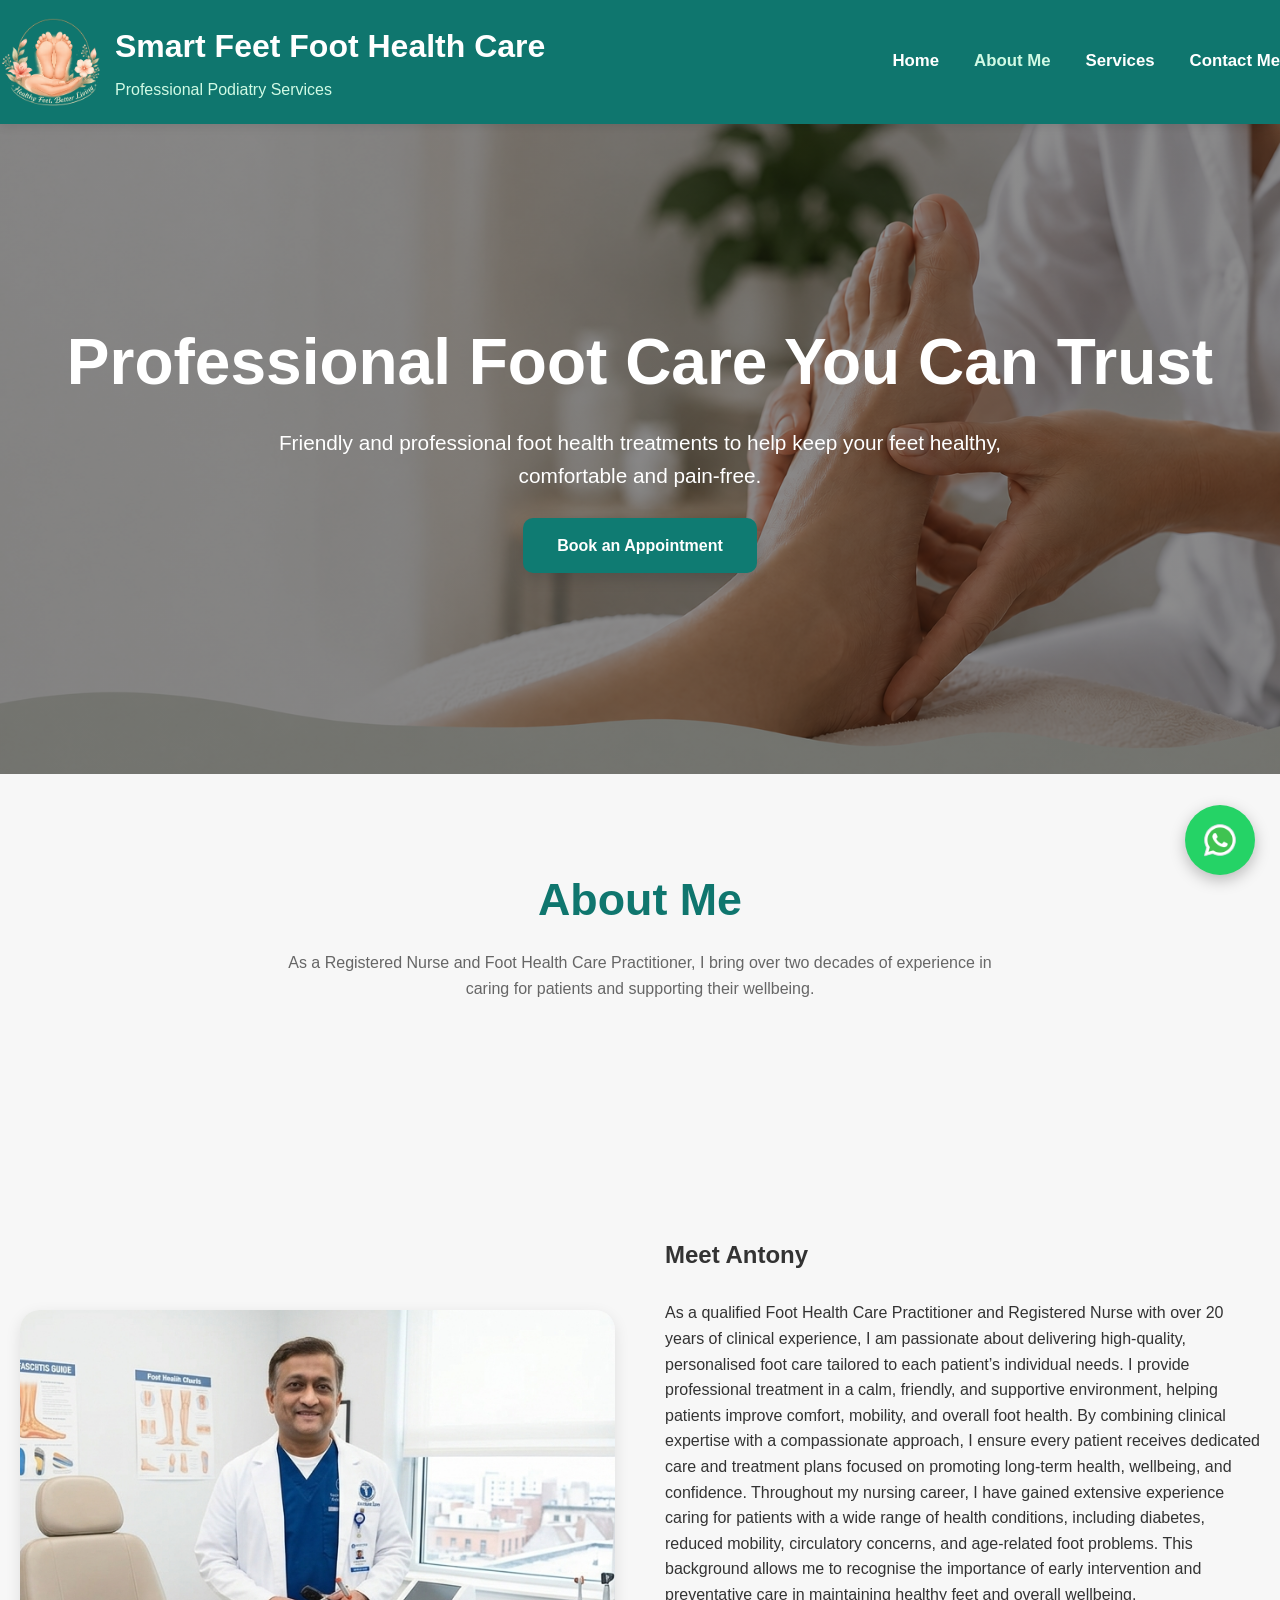
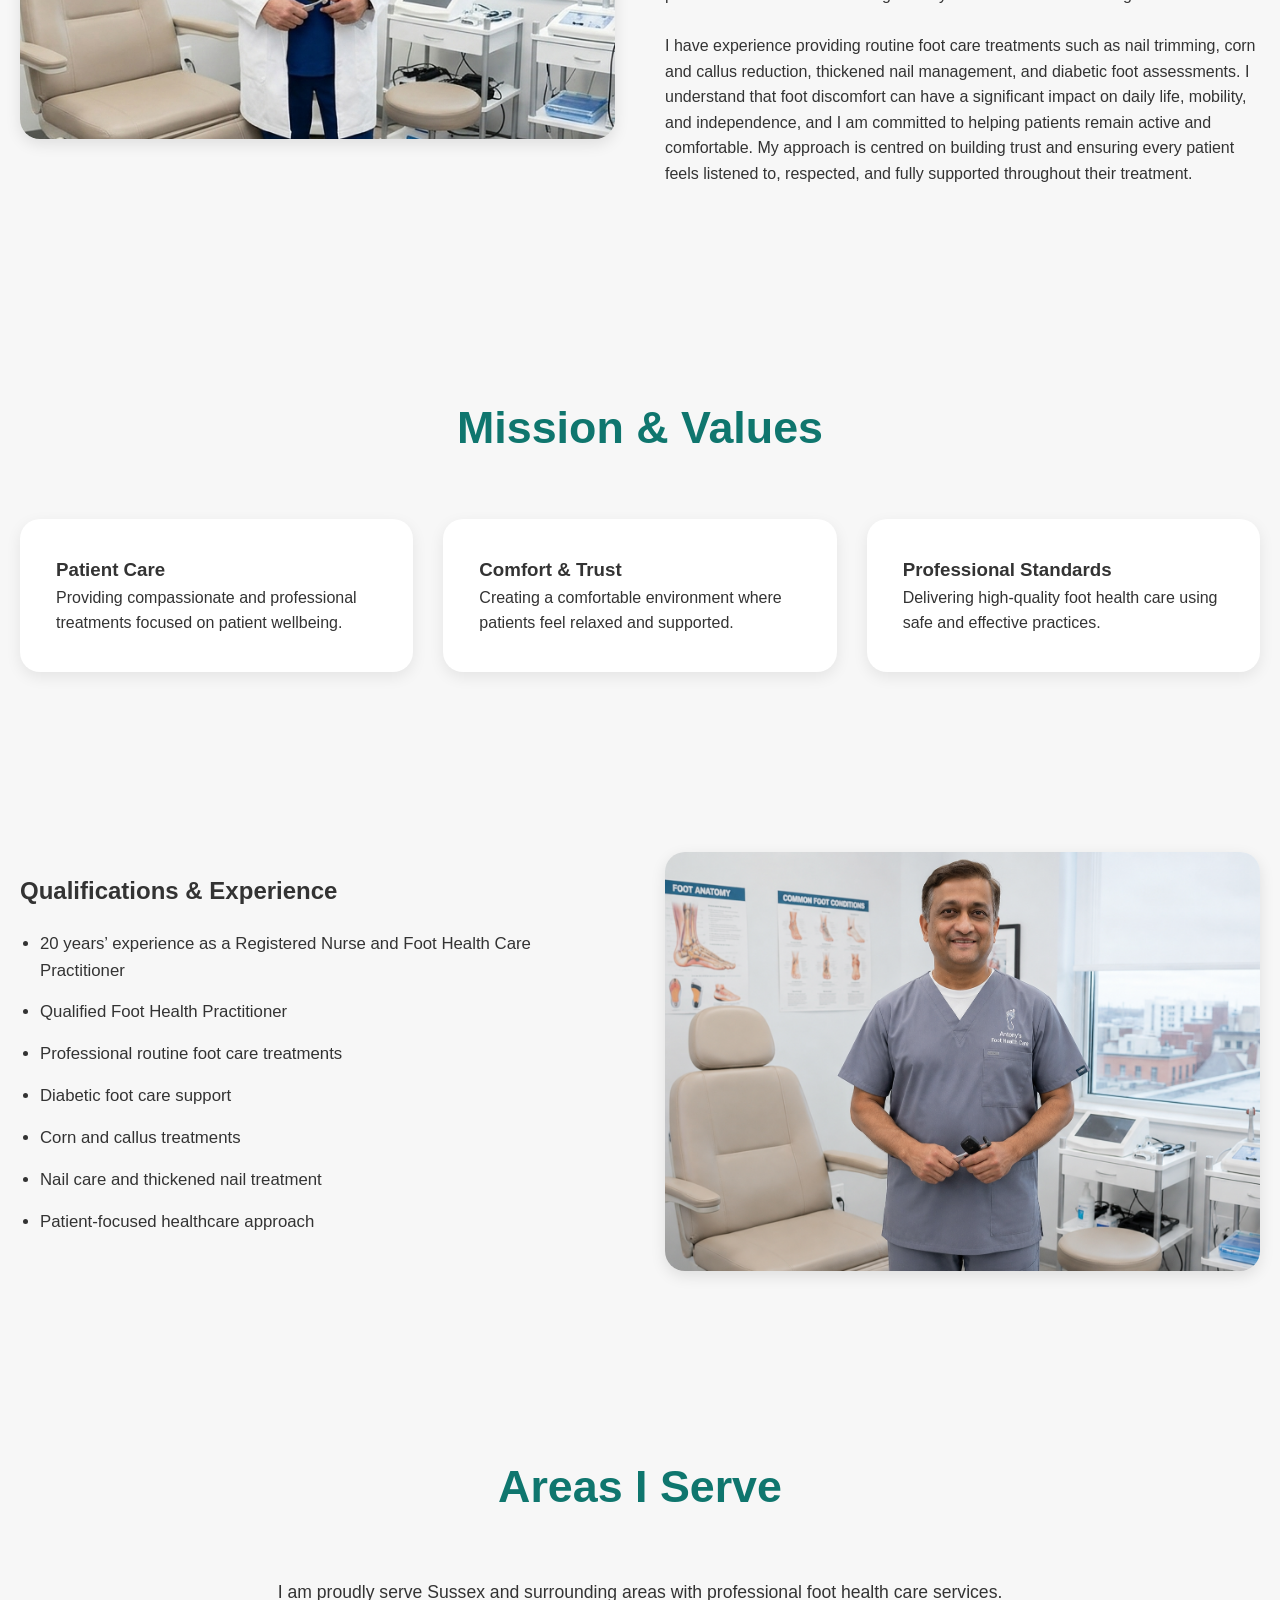
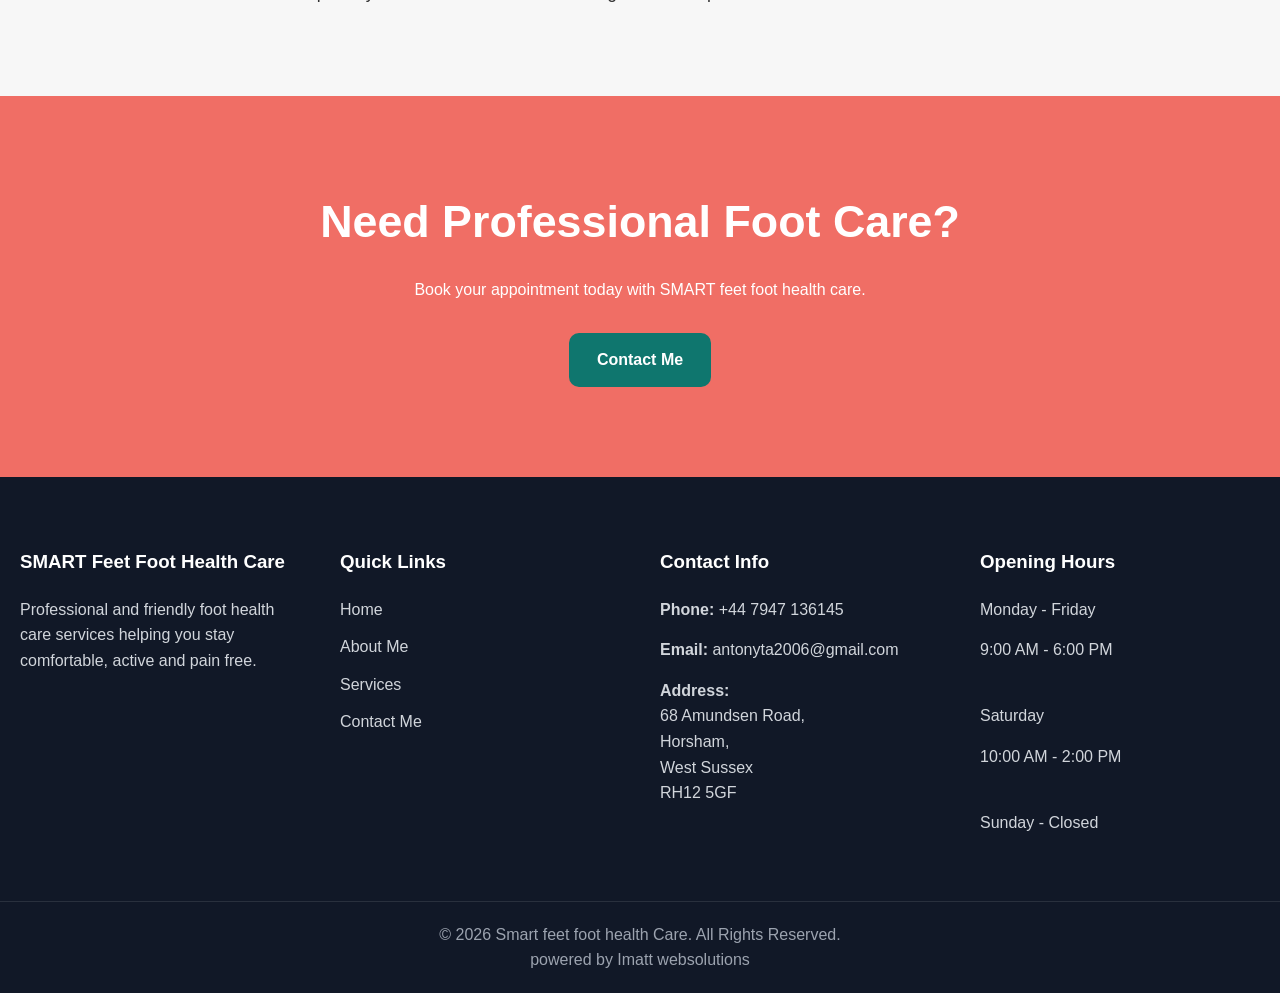
==== commit 355c97c4: "Update about.html" ====
--- a/about.html
+++ b/about.html
@@ -197,7 +197,7 @@
     <h2>Need Professional Foot Care?</h2>
 
     <p>
-      Book your appointment today with Smart Feet foot health care.
+      Book your appointment today with SMART feet foot health care.
     </p>
 
     <a href="contact.html#appointment" class="btn-primary">
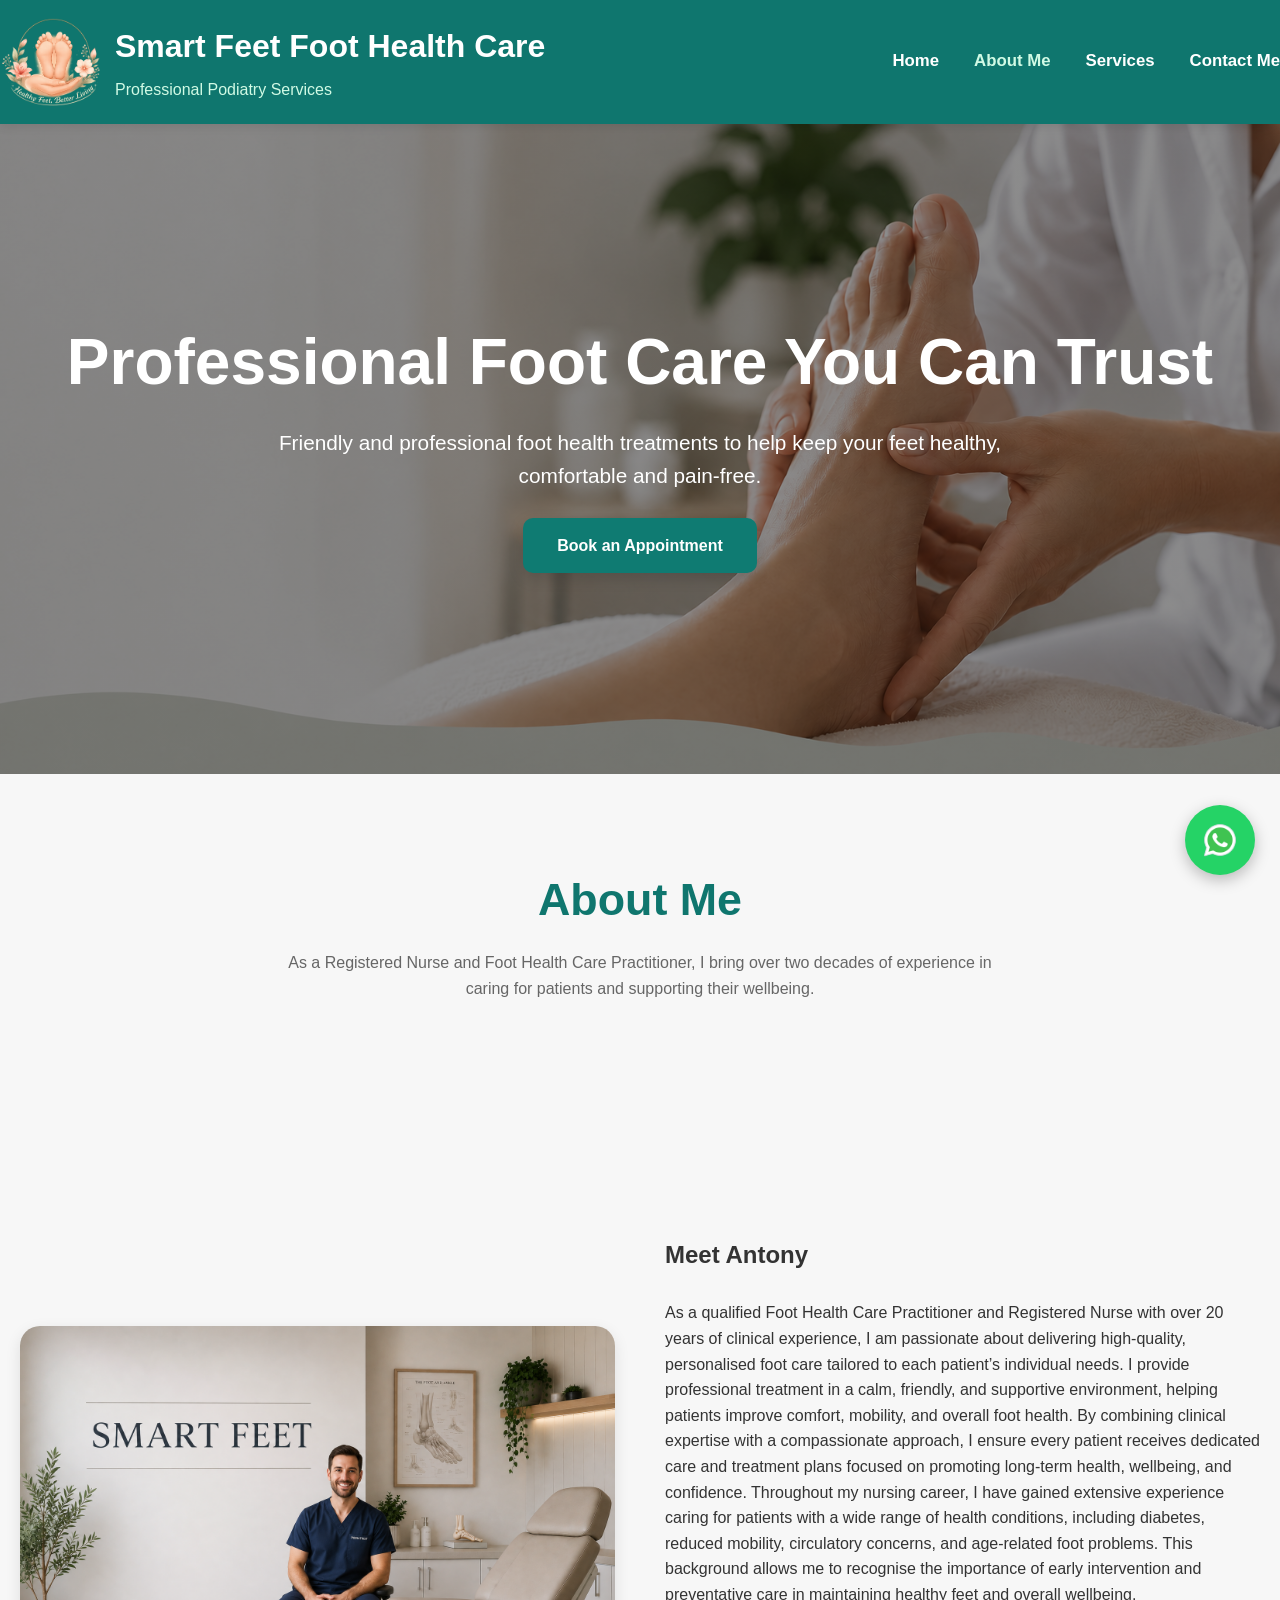
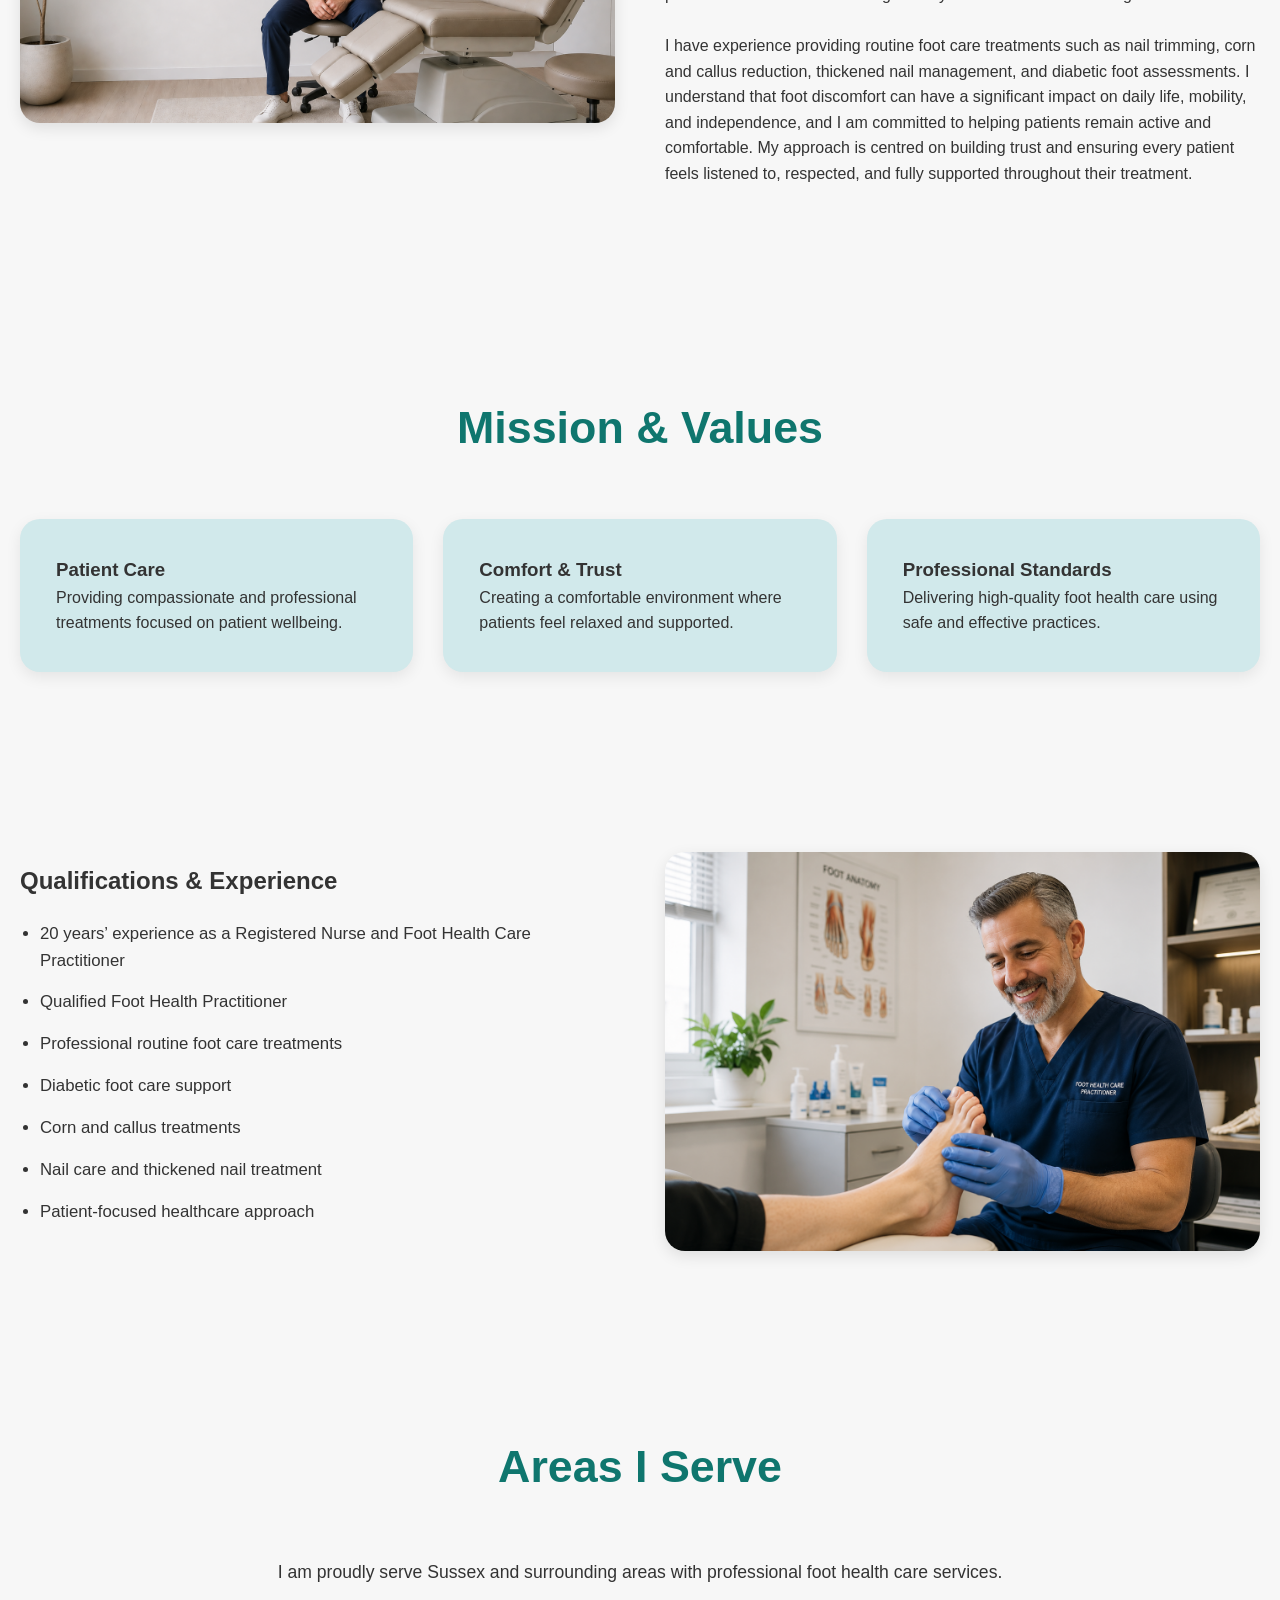
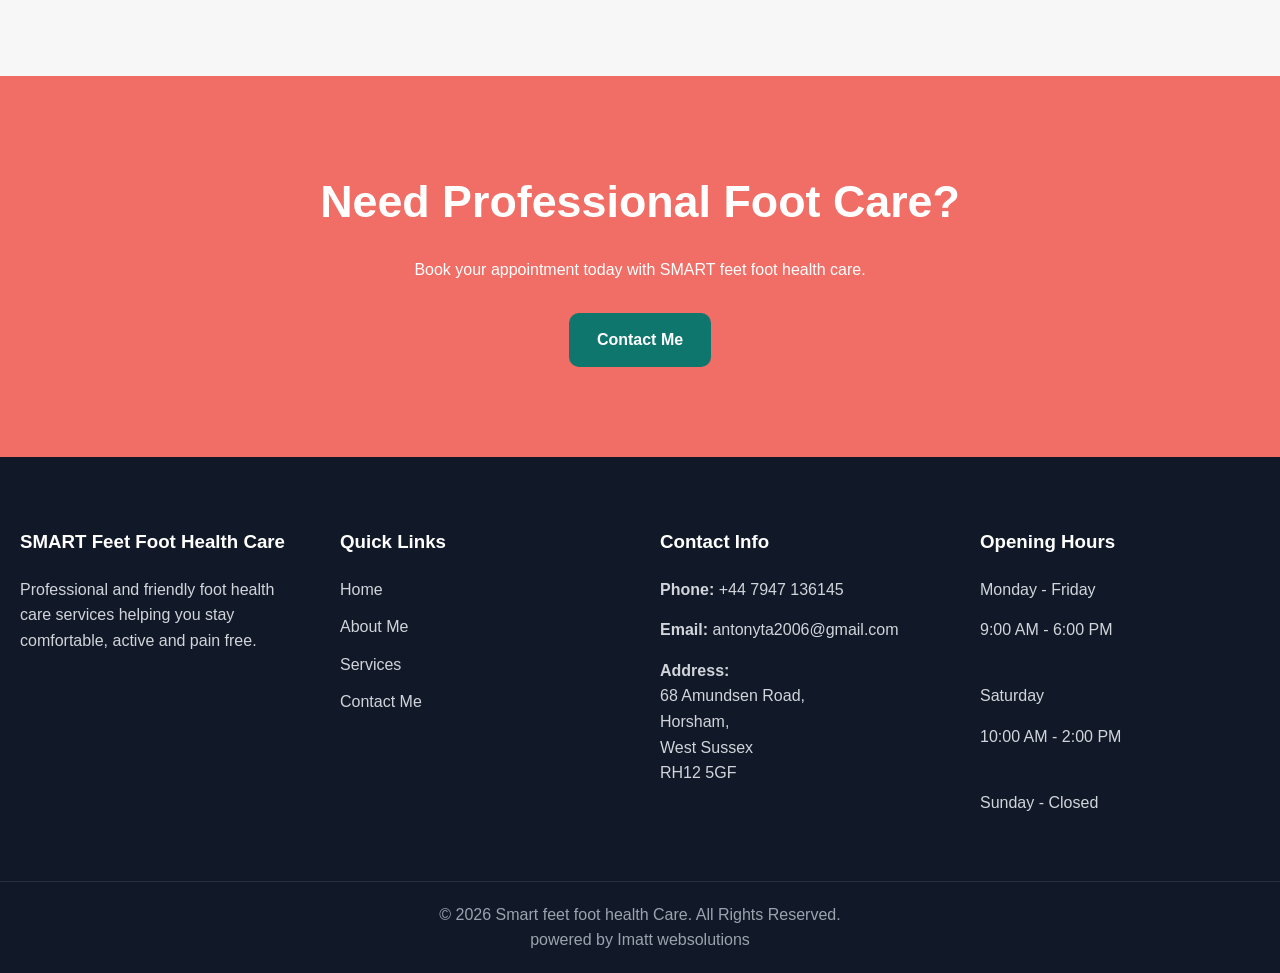
==== commit f9b3569a: "Update about.html" ====
--- a/about.html
+++ b/about.html
@@ -17,7 +17,7 @@
   <div class="container header-container">
 <div class="logo">
   <a href="index.html">
-    <img src="images/logo.png" alt="Antony's Foot Health Logo">
+    <img src="images/logo.png" alt="Smart Feet Foot Health Logo">
   </a>
 
   <div class="logo-text">
--- a/common.css
+++ b/common.css
@@ -270,14 +270,33 @@
 /* ========================= */
 
 .welcome-container {
+
   display: grid;
+
   grid-template-columns: 1fr 1fr;
+
   gap: 50px;
-  align-items: center;
-}
+
+  align-items: stretch;
+}
+
+/* ========================= */
+/* Welcome Section Image */
+/* ========================= */
 
 .welcome-image img {
+
+  width: 100%;
+
+  height: 100%;
+
+  min-height: 650px;
+
+  object-fit: cover;
+
   border-radius: 20px;
+
+  box-shadow: 0 5px 15px rgba(0,0,0,0.1);
 }
 
 /* ========================= */
@@ -348,12 +367,8 @@
 /* ========================= */
 
 .service-card,
-.why-card,
-.testimonial-card,
 .contact-card,
-.mission-card,
 .trust-card,
-.problem-card,
 .process-card,
 .care-card {
   background: white;
@@ -362,6 +377,52 @@
   box-shadow: 0 5px 15px rgba(0,0,0,0.08);
   transition: all 0.35s ease;
   border: 1px solid transparent;
+}
+/* ========================= */
+/* Why Choose Me Section */
+/* ========================= */
+
+.why-card {
+
+  background-color: #d1e9eb;
+  padding: 35px;
+  border-radius: 20px;
+  box-shadow: 0 5px 15px rgba(0,0,0,0.08);
+  transition: all 0.35s ease;
+  border: 1px solid transparent;
+  
+}
+
+.problem-card {
+
+  background-color: #d1e9eb;
+  padding: 35px;
+  border-radius: 20px;
+  box-shadow: 0 5px 15px rgba(0,0,0,0.08);
+  transition: all 0.35s ease;
+  border: 1px solid transparent;
+  
+}
+
+.mission-card {
+
+  background-color: #d1e9eb;
+  padding: 35px;
+  border-radius: 20px;
+  box-shadow: 0 5px 15px rgba(0,0,0,0.08);
+  transition: all 0.35s ease;
+  border: 1px solid transparent;
+  
+}
+.testimonial-card {
+
+  background-color: #cbf2e0;
+  padding: 35px;
+  border-radius: 20px;
+  box-shadow: 0 5px 15px rgba(0,0,0,0.08);
+  transition: all 0.35s ease;
+  border: 1px solid transparent;
+  
 }
 
 .service-card:hover,
@@ -386,12 +447,44 @@
 /* SERVICE IMAGES */
 /* ========================= */
 
+/* ========================= */
+/* Service Card Images */
+/* ========================= */
+
+.service-card {
+
+  overflow: hidden;
+}
+
+/* ========================= */
+/* Services Page Card Color */
+/* ========================= */
+
+.services-page-card {
+  background: #c6e7f5; /* light blue */
+}
+
 .service-card img {
+
   width: 100%;
+
   height: 220px;
+
   object-fit: cover;
+
   border-radius: 15px;
+
   margin-bottom: 20px;
+
+  transition: transform 0.4s ease;
+}
+
+/* Image Hover Zoom */
+
+.service-card:hover img {
+
+  transform: scale(1.08);
+  filter: brightness(1.03);
 }
 
 /* ========================= */
@@ -825,6 +918,12 @@
   .diabetic-container {
     grid-template-columns: 1fr;
   }
+   .welcome-image img {
+
+    min-height: auto;
+
+    height: auto;
+  }
 
   /* Hours */
 
